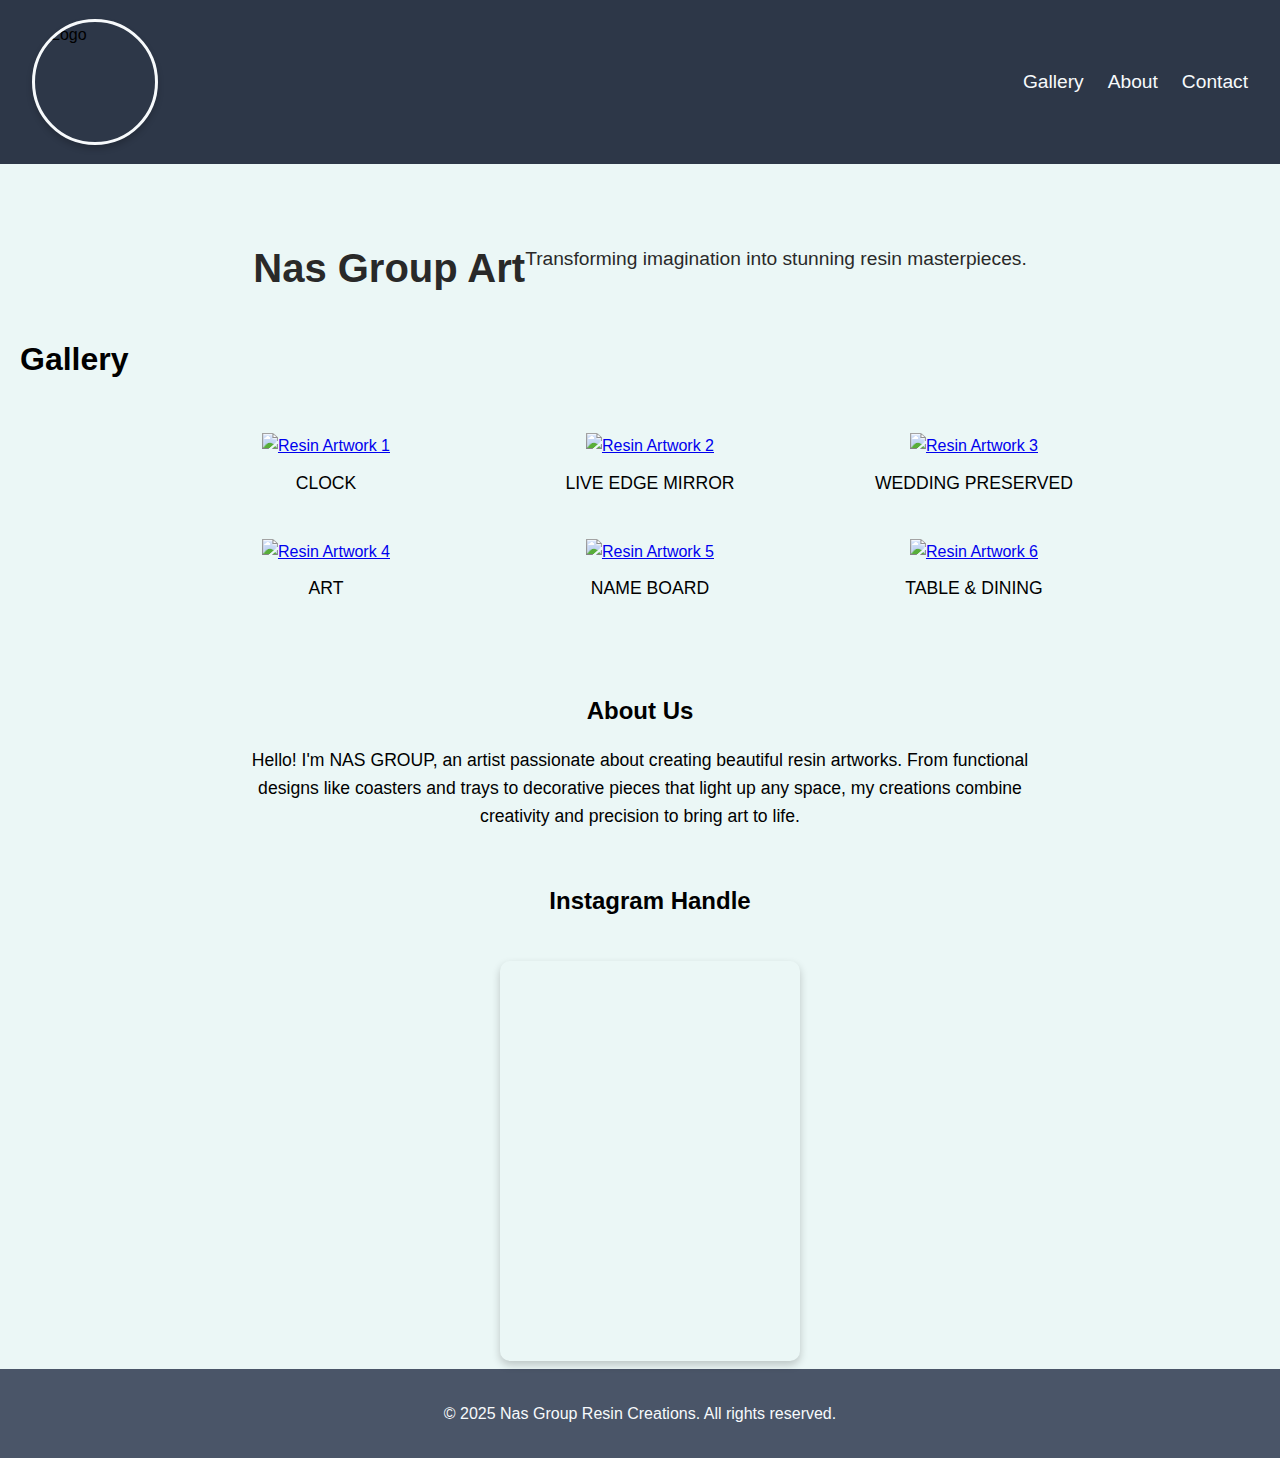
==== index.html @ b0ca64e1 "Add files via upload" ====
<!DOCTYPE html>
<html lang="en">
<head>
    <meta charset="UTF-8">
    <meta name="viewport" content="width=device-width, initial-scale=1.0">
    <title>NAS GROUP Resin Creations</title>
    <link rel="stylesheet" href="styles.css">
</head>
<body>
    <header>
        <nav>
            <div class="logo-container">
                <img src="./images/logo.jpg" alt="Logo">
            </div>
            <div class="hamburger" id="hamburger">
                &#9776; <!-- Hamburger icon -->
            </div>
            <ul class="nav-links" id="nav-links">
                <li><a href="#gallery">Gallery</a></li>
                <li><a href="#about">About</a></li>
                <li><a href="/NAS_GROUP/contactus.html">Contact</a></li>
            </ul>
        </nav>
    </header>

    <main>
        <!-- Hero Section -->
        <section id="hero">
            <h2>Nas Group Art</h2>
            <p>Transforming imagination into stunning resin masterpieces.</p>
        </section>

        <!-- Gallery Section -->
        <section id="gallery">
            <div class="gallery-header">
                <h2>Gallery</h2>
            </div>
            <div class="gallery">
                <div class="art-piece">
                    <a href="pages/clock.html"><img src="./images/cover/clock.jpg" alt="Resin Artwork 1"></a>
                    <p>CLOCK</p>
                </div>
                <div class="art-piece">
                    <a href="pages/liveedgemirror.html"><img src="./images/cover/1 (3).jpg" alt="Resin Artwork 2"></a>
                    <p>LIVE EDGE MIRROR</p>
                </div>
                <div class="art-piece">
                    <a href="pages/weddingpreserved.html"><img src="./images/cover/mold (2).jpg" alt="Resin Artwork 3"></a>
                    <p>WEDDING PRESERVED</p>
                </div>
                <div class="art-piece">
                    <a href="pages/art.html"><img src="./images/cover/mural and art (6).jpg" alt="Resin Artwork 4"></a>
                    <p>ART</p>
                </div>
                <div class="art-piece">
                    <a href="pages/nameboard.html"><img src="./images/cover/nameboard (4).jpg" alt="Resin Artwork 5"></a>
                    <p>NAME BOARD</p>
                </div>
                <div class="art-piece">
                    <a href="pages/table and dining.html"><img src="./images/cover/table and dining (1).jpg" alt="Resin Artwork 6"></a>
                    <p>TABLE & DINING</p>
                </div>
            </div>
        </section>
        
        

        <!-- About Section -->
        <section id="about">
            <h2>About Us</h2>
            <p>Hello! I'm NAS GROUP, an artist passionate about creating beautiful resin artworks. From functional designs like coasters and trays to decorative pieces that light up any space, my creations combine creativity and precision to bring art to life.</p>
        </section>
        <section id="previous-works">
            <h2>Instagram Handle</h2>
            <div class="gallery">
                <iframe src="https://www.instagram.com/nas_grp_/embed" frameborder="0" allowfullscreen></iframe>
            </div>
        </section>
        </section>
    </main>

    <footer>
        <p>&copy; 2025 Nas Group Resin Creations. All rights reserved.</p>
    </footer>

    <script src="script.js"></script> <!-- Add your JavaScript here -->
</body>
</html>
---- styles.css ----
/* General Styles */
body {
    font-family: 'Arial', sans-serif;
    margin: 0;
    padding: 0;
    background-color: #00978814;
    line-height: 1.6;
}
section {
    padding-left: 20px;
}

/* Header and Navbar */
header {
    padding: 1rem;
    background-color: #2D3748;
}

.logo-container {
    display: flex;
    justify-content: center;
    align-items: center;
}

header img {
    width: 120px;
    height: 120px;
    border-radius: 50%;
    border: 3px solid #F7FAFC;
    object-fit: cover;
    box-shadow: 0 4px 6px rgba(0, 0, 0, 0.2);
}

nav {
    display: flex;
    justify-content: space-between;
    align-items: center;
    height: 100px;
    padding: 1rem;
    background-color: #2D3748;
}

nav ul {
    list-style: none;
    display: flex;
    gap: 1.5rem;
    margin: 0;
}

nav ul li {
    display: inline;
}

nav ul a {
    color: #F7FAFC;
    text-decoration: none;
    font-size: 1.2rem;
    transition: color 0.3s ease;
}

nav ul a:hover {
    color: #E2E8F0;
}

/* Hamburger Menu */
.hamburger {
    display: none;
    font-size: 2rem;
    color: #F7FAFC;
    cursor: pointer;
}

#nav-links {
    display: flex;
}

/* Mobile Menu */
@media (max-width: 768px) {
    header img {
        width: 80px;
        height: 80px;
    }

    nav {
        height: 50px;
    }

    .hamburger {
        display: block;
        font-size: 2.5rem;
        padding-right: 15px;
    }

    #nav-links {
        display: none;
        flex-direction: column;
        width: 100%;
        position: absolute;
        top: 60px;
        left: 0;
        background-color: #2D3748;
        padding: 1rem;
        box-shadow: 0 4px 6px rgba(0, 0, 0, 0.2);
    }

    #nav-links.active {
        display: flex;
        background-color: rgba(0, 0, 0, 0.6);
        position: absolute;
        top: 110px;
        right: 20px;
        width: auto;
        padding: 1rem;
        box-shadow: 0 4px 6px rgba(0, 0, 0, 0.2);
    }

    #nav-links a:hover {
        color: #E2E8F0;
    }

    nav ul {
        display: flex;
        flex-direction: column;
        align-items: center;
    }

    nav ul li {
        margin: 1rem 0;
    }

    .close {
        display: block;
    }

    .hamburger {
        padding-right: 15px;
        display: block;
    }

    #hero {
        display: none !important;
    }
}

/* Gallery Section */
/* Gallery Section */
#gallery {
    display: flex;
    flex-direction: column;
    align-items: flex-start;
}

.gallery-header {
    display: flex;
    align-items: flex-start;  /* Aligns the heading with the top of the images */
    margin-bottom: 1rem;
}

.gallery-header h2 {
    margin: 0;
    font-size: 2rem; /* Adjust the font size as needed */
}

/* Gallery grid */
.gallery {
    display: flex;
    gap: 1.5rem;
    flex-wrap: wrap;
    justify-content: center;
}

.art-piece {
    width: 300px;
    text-align: center;
}

.art-piece img {
    width: 100%;
    height: 200px;
    object-fit: cover;
}

.art-piece p {
    margin-top: 10px;
    font-size: 1.1rem;
}

/* Hero Section */
#hero {
    display: flex;
    justify-content: center;
    align-items: center;
    text-align: center;
    height: 150px;
    color: #292929;
    padding: 0 2rem;
    background-size: cover;
    margin-top: 20px;
}

#hero h2 {
    font-size: 2.5rem;
    margin-bottom: 1rem;
}

#hero p {
    font-size: 1.2rem;
}

/* About Section */
#about {
    text-align: center;
    padding: 2rem;
    margin-top: 20px;
}

#about h2 {
    margin-bottom: 1rem;
}

#about p {
    font-size: 1.1rem;
    line-height: 1.6;
    max-width: 800px;
    margin: 0 auto;
}
iframe {
    border: none;
    width: 80%;
    max-width: 700px; /* Set a maximum width */
    height: 800px; /* Adjust the height as needed */
    box-shadow: 0 4px 8px rgba(0, 0, 0, 0.2); /* Optional styling */
    border-radius: 10px; /* Optional styling */
}
#previous-works{
    text-align: center;
}
#services {
    padding: 2em 1em;
    background-color: #222;
    text-align: center;
}

#services h2 {
    margin-bottom: 1em;
}

#services ul {
    list-style: none;
    padding: 0;
}

#services ul li {
    margin: 0.5em 0;
}

.gallery {
    display: flex;
    justify-content: center;
    flex-wrap: wrap;
    margin-top: 2em;
}

.gallery iframe {
    width: auto;
    height: 400px;
    margin: 0.5em;
    border: none;
}
/* Footer */
footer {
    background: #4A5568;
    color: #F7FAFC;
    padding: 1rem;
    text-align: center;
}
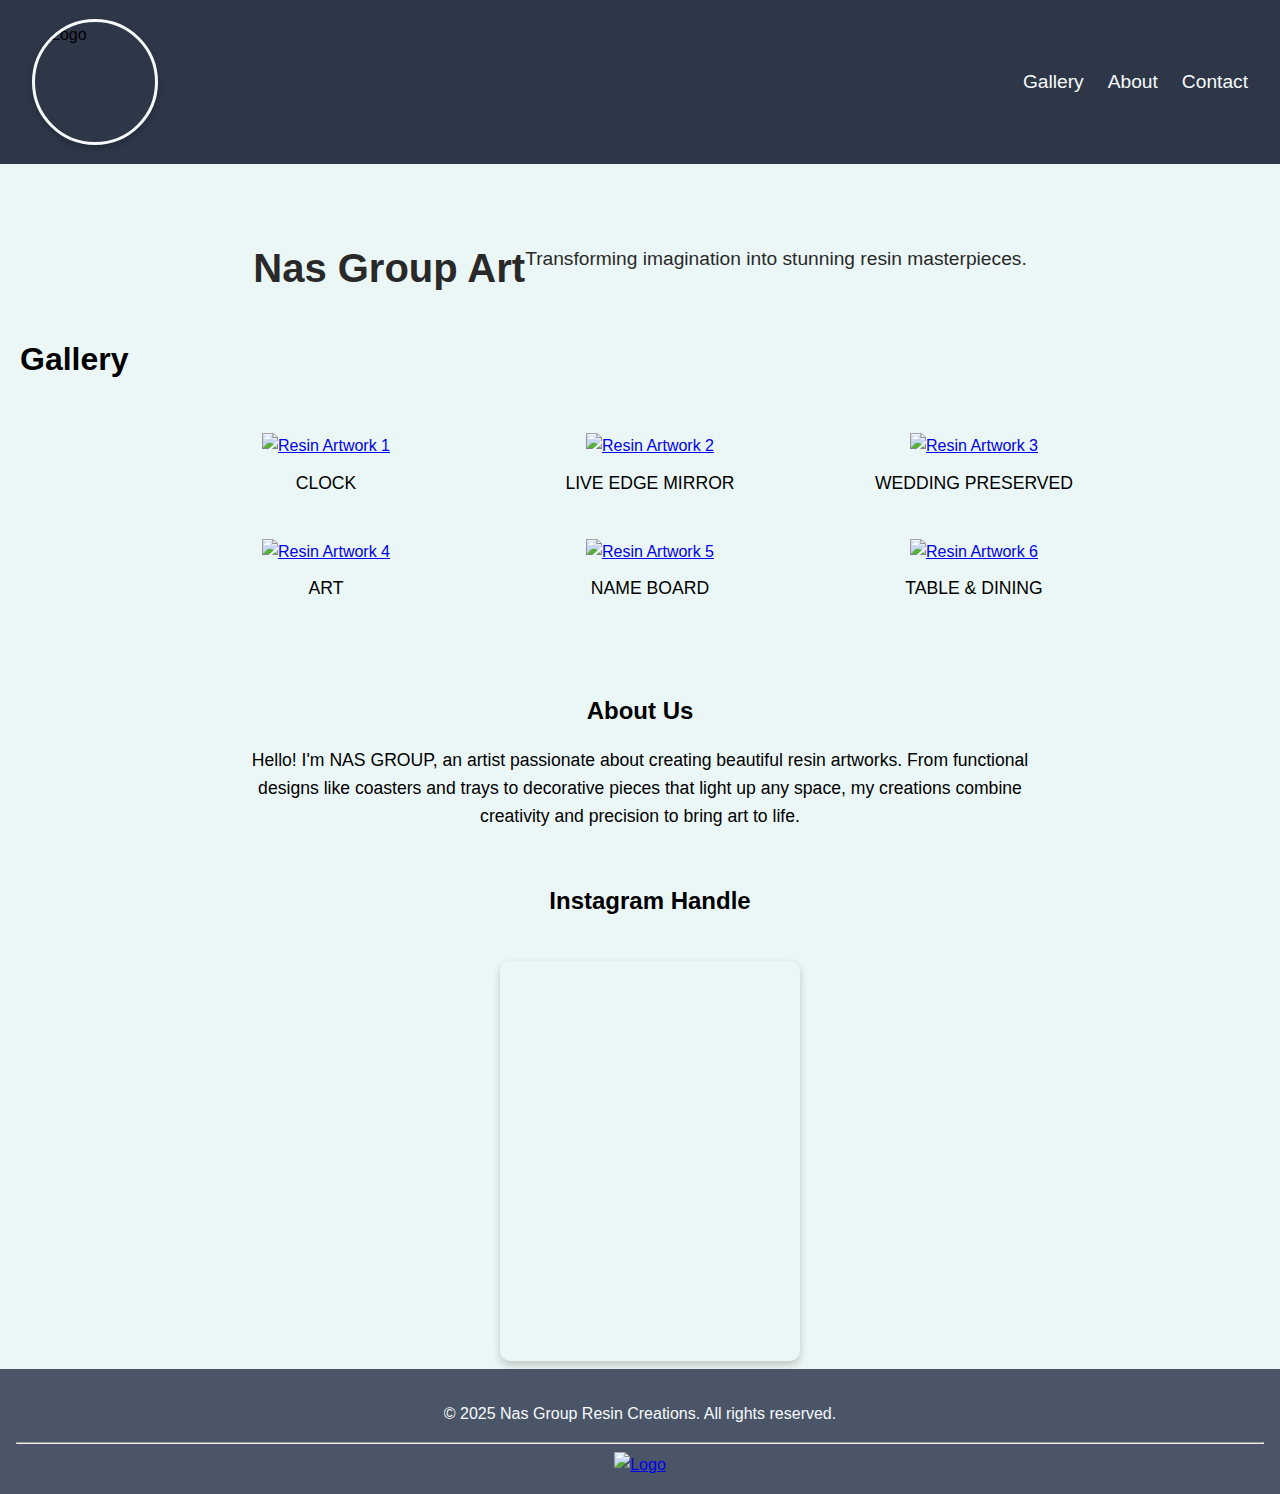
==== commit 650bedd8: "Update index.html" ====
--- a/index.html
+++ b/index.html
@@ -1,6 +1,15 @@
 <!DOCTYPE html>
 <html lang="en">
 <head>
+    <!-- Google tag (gtag.js) -->
+<script async src="https://www.googletagmanager.com/gtag/js?id=G-Q7L16ZSQ8Y"></script>
+<script>
+  window.dataLayer = window.dataLayer || [];
+  function gtag(){dataLayer.push(arguments);}
+  gtag('js', new Date());
+
+  gtag('config', 'G-Q7L16ZSQ8Y');
+</script>
     <meta charset="UTF-8">
     <meta name="viewport" content="width=device-width, initial-scale=1.0">
     <title>NAS GROUP Resin Creations</title>
@@ -81,6 +90,12 @@
 
     <footer>
         <p>&copy; 2025 Nas Group Resin Creations. All rights reserved.</p>
+        <div class="text-center">
+  <hr class="text-light">
+  <a href="https://weblo0m.vercel.app/">
+    <img src="./webcodge-white.png" alt="Logo" style="height: 50px; width: 200px;">
+  </a>
+</div>
     </footer>
 
     <script src="script.js"></script> <!-- Add your JavaScript here -->
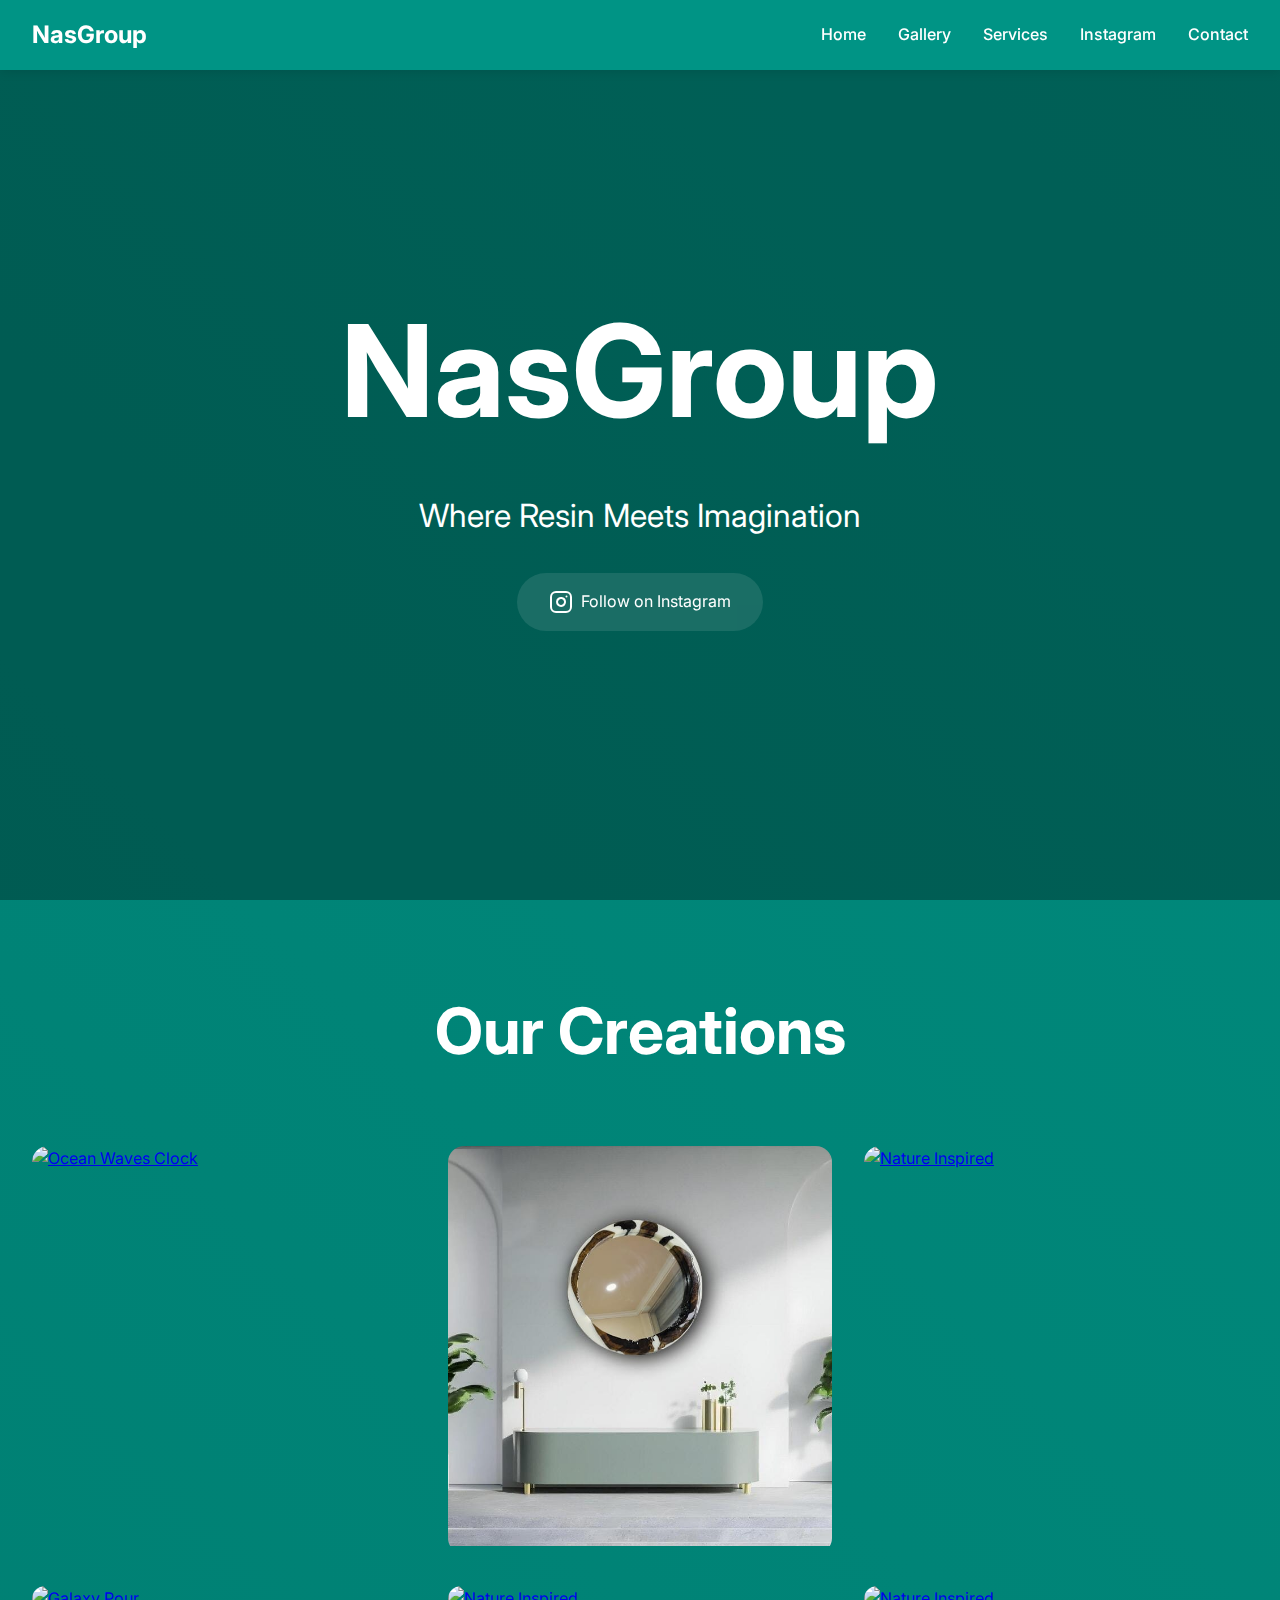
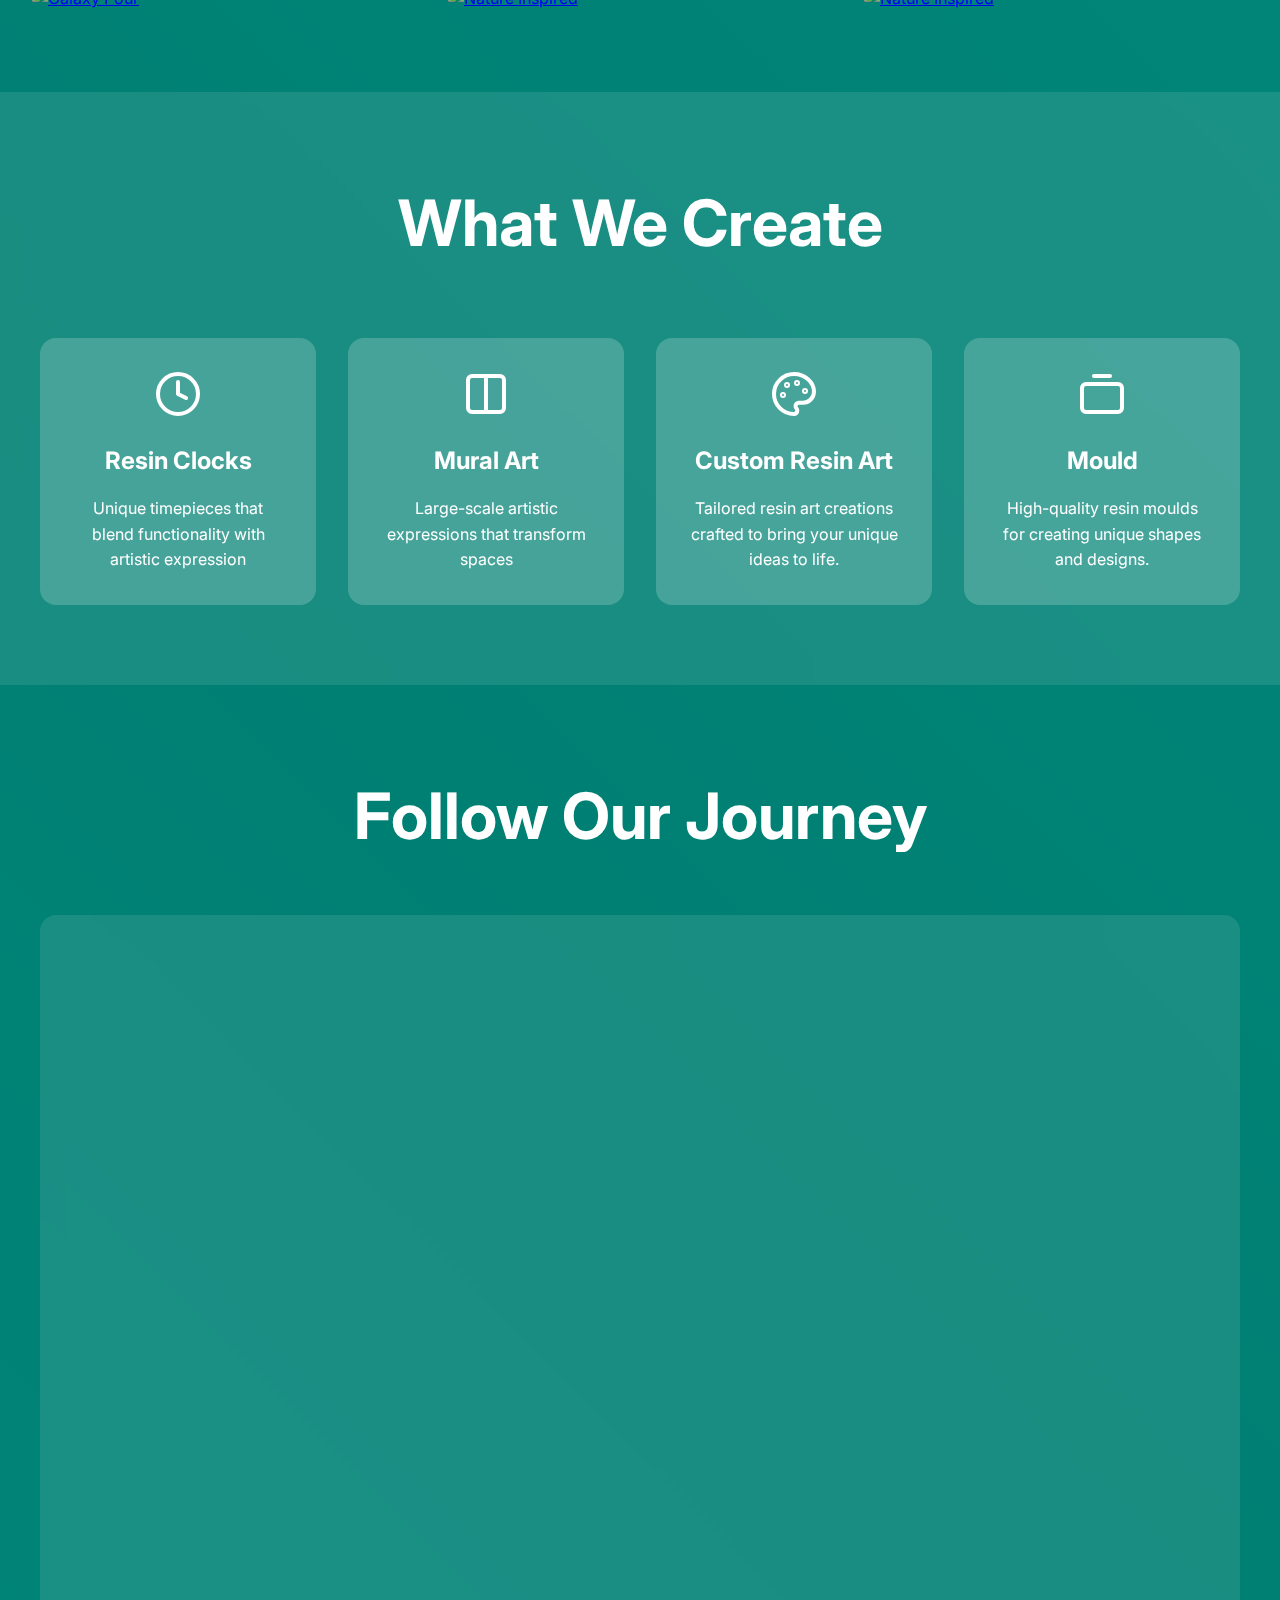
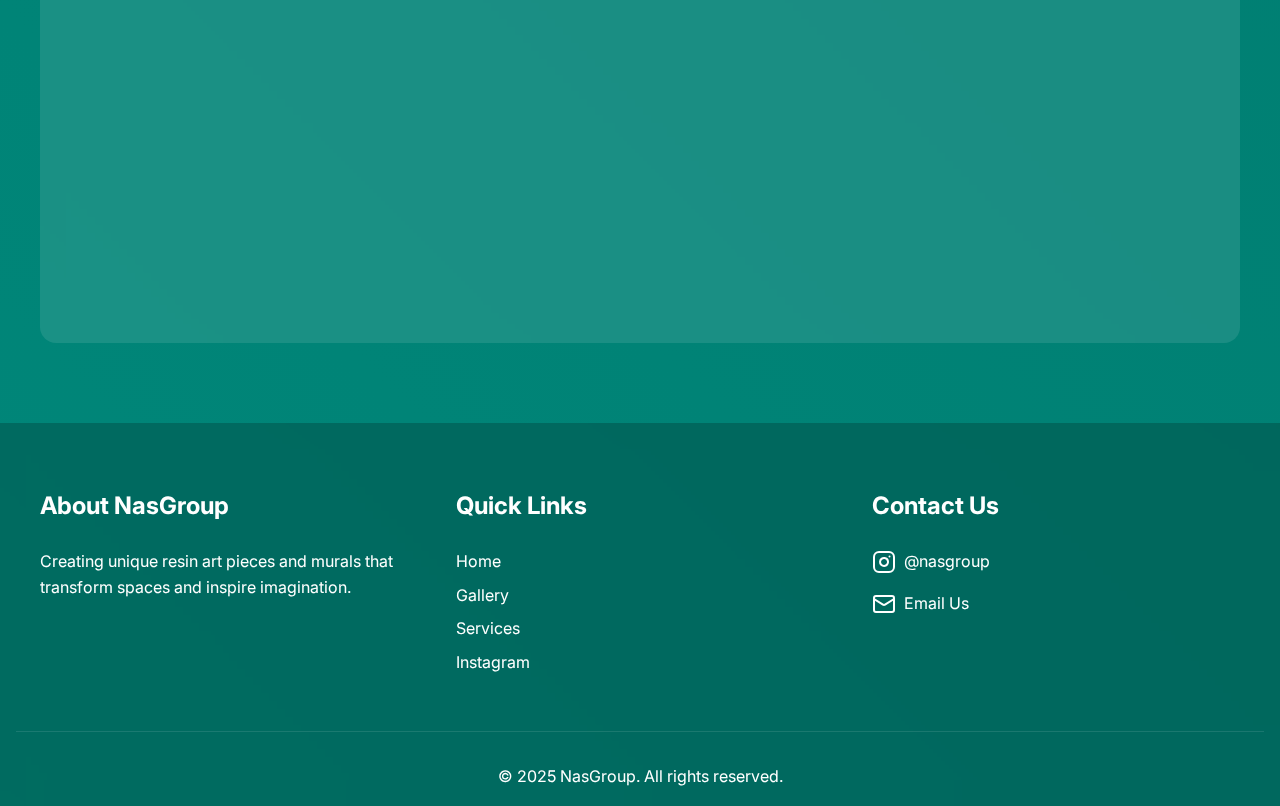
==== commit 505283dd: "Add files via upload" ====
--- a/index.html
+++ b/index.html
@@ -1,103 +1,130 @@
 <!DOCTYPE html>
 <html lang="en">
 <head>
-    <!-- Google tag (gtag.js) -->
-<script async src="https://www.googletagmanager.com/gtag/js?id=G-Q7L16ZSQ8Y"></script>
-<script>
-  window.dataLayer = window.dataLayer || [];
-  function gtag(){dataLayer.push(arguments);}
-  gtag('js', new Date());
-
-  gtag('config', 'G-Q7L16ZSQ8Y');
-</script>
     <meta charset="UTF-8">
     <meta name="viewport" content="width=device-width, initial-scale=1.0">
-    <title>NAS GROUP Resin Creations</title>
-    <link rel="stylesheet" href="styles.css">
+    <title>NasGroup - Resin Art & Murals</title>
+    <link href="https://fonts.googleapis.com/css2?family=Inter:wght@400;500;600;700&display=swap" rel="stylesheet">
+    <link rel="stylesheet" href="style.css">
 </head>
 <body>
-    <header>
-        <nav>
-            <div class="logo-container">
-                <img src="./images/logo.jpg" alt="Logo">
+    <div class="wrapper">
+        <!-- Header Navigation -->
+        <nav class="header">
+            <div class="nav-content">
+                <a href="#" class="logo">NasGroup</a>
+                <div class="nav-links">
+                    <a href="#home">Home</a>
+                    <a href="#gallery">Gallery</a>
+                    <a href="#services">Services</a>
+                    <a href="#instagram">Instagram</a>
+                    <a href="#contact">Contact</a>
+                </div>
+                <button class="mobile-menu-btn">
+                    <svg xmlns="http://www.w3.org/2000/svg" width="24" height="24" viewBox="0 0 24 24" fill="none" stroke="currentColor" stroke-width="2" stroke-linecap="round" stroke-linejoin="round"><line x1="4" x2="20" y1="12" y2="12"/><line x1="4" x2="20" y1="6" y2="6"/><line x1="4" x2="20" y1="18" y2="18"/></svg>
+                </button>
             </div>
-            <div class="hamburger" id="hamburger">
-                &#9776; <!-- Hamburger icon -->
+        </nav>
+
+        <!-- Hero Section -->
+        <header class="hero" id="home">
+            <div class="hero-content">
+                <h1 class="animate-float">NasGroup</h1>
+                <p class="animate-glow">Where Resin Meets Imagination</p>
+                <a href="https://instagram.com/nas_grp_" target="_blank" rel="noopener noreferrer" class="instagram-btn">
+                    <svg xmlns="http://www.w3.org/2000/svg" width="24" height="24" viewBox="0 0 24 24" fill="none" stroke="currentColor" stroke-width="2" stroke-linecap="round" stroke-linejoin="round"><rect width="20" height="20" x="2" y="2" rx="5" ry="5"/><path d="M16 11.37A4 4 0 1 1 12.63 8 4 4 0 0 1 16 11.37z"/><line x1="17.5" x2="17.51" y1="6.5" y2="6.5"/></svg>
+                    Follow on Instagram
+                </a>
             </div>
-            <ul class="nav-links" id="nav-links">
-                <li><a href="#gallery">Gallery</a></li>
-                <li><a href="#about">About</a></li>
-                <li><a href="/NAS_GROUP/contactus.html">Contact</a></li>
-            </ul>
-        </nav>
-    </header>
+        </header>
 
-    <main>
-        <!-- Hero Section -->
-        <section id="hero">
-            <h2>Nas Group Art</h2>
-            <p>Transforming imagination into stunning resin masterpieces.</p>
+        <!-- Gallery Section -->
+        <section class="gallery" id="gallery">
+            <h2>Our Creations</h2>
+            <div class="gallery-grid" id="gallery-grid"></div>
         </section>
 
-        <!-- Gallery Section -->
-        <section id="gallery">
-            <div class="gallery-header">
-                <h2>Gallery</h2>
-            </div>
-            <div class="gallery">
-                <div class="art-piece">
-                    <a href="pages/clock.html"><img src="./images/cover/clock.jpg" alt="Resin Artwork 1"></a>
-                    <p>CLOCK</p>
+        <!-- Services Section -->
+        <section class="services" id="services">
+            <h2>What We Create</h2>
+            <div class="services-grid">
+                <div class="service-card animate-float">
+                    <svg xmlns="http://www.w3.org/2000/svg" width="48" height="48" viewBox="0 0 24 24" fill="none" stroke="currentColor" stroke-width="2" stroke-linecap="round" stroke-linejoin="round"><circle cx="12" cy="12" r="10"/><polyline points="12 6 12 12 16 14"/></svg>
+                    <h3>Resin Clocks</h3>
+                    <p>Unique timepieces that blend functionality with artistic expression</p>
                 </div>
-                <div class="art-piece">
-                    <a href="pages/liveedgemirror.html"><img src="./images/cover/1 (3).jpg" alt="Resin Artwork 2"></a>
-                    <p>LIVE EDGE MIRROR</p>
+                <div class="service-card animate-float" style="animation-delay: 0.2s">
+                    <svg xmlns="http://www.w3.org/2000/svg" width="48" height="48" viewBox="0 0 24 24" fill="none" stroke="currentColor" stroke-width="2" stroke-linecap="round" stroke-linejoin="round"><path d="M12 3h7a2 2 0 0 1 2 2v14a2 2 0 0 1-2 2h-7m0-18H5a2 2 0 0 0-2 2v14a2 2 0 0 0 2 2h7m0-18v18"/></svg>
+                    <h3>Mural Art</h3>
+                    <p>Large-scale artistic expressions that transform spaces</p>
                 </div>
-                <div class="art-piece">
-                    <a href="pages/weddingpreserved.html"><img src="./images/cover/mold (2).jpg" alt="Resin Artwork 3"></a>
-                    <p>WEDDING PRESERVED</p>
+                <div class="service-card animate-float" style="animation-delay: 0.4s">
+                    <svg xmlns="http://www.w3.org/2000/svg" width="48" height="48" viewBox="0 0 24 24" fill="none" stroke="currentColor" stroke-width="2" stroke-linecap="round" stroke-linejoin="round"><circle cx="13.5" cy="6.5" r=".5"/><circle cx="17.5" cy="10.5" r=".5"/><circle cx="8.5" cy="7.5" r=".5"/><circle cx="6.5" cy="12.5" r=".5"/><path d="M12 2C6.5 2 2 6.5 2 12s4.5 10 10 10c.926 0 1.648-.746 1.648-1.688 0-.437-.18-.835-.437-1.125-.29-.289-.438-.652-.438-1.125a1.64 1.64 0 0 1 1.668-1.668h1.996c3.051 0 5.555-2.503 5.555-5.554C21.965 6.012 17.461 2 12 2z"/></svg>
+                    <h3>Custom Resin Art</h3>
+                    <p>Tailored resin art creations crafted to bring your unique ideas to life.</p>
                 </div>
-                <div class="art-piece">
-                    <a href="pages/art.html"><img src="./images/cover/mural and art (6).jpg" alt="Resin Artwork 4"></a>
-                    <p>ART</p>
-                </div>
-                <div class="art-piece">
-                    <a href="pages/nameboard.html"><img src="./images/cover/nameboard (4).jpg" alt="Resin Artwork 5"></a>
-                    <p>NAME BOARD</p>
-                </div>
-                <div class="art-piece">
-                    <a href="pages/table and dining.html"><img src="./images/cover/table and dining (1).jpg" alt="Resin Artwork 6"></a>
-                    <p>TABLE & DINING</p>
+                <div class="service-card animate-float" style="animation-delay: 0.4s">
+                    <svg xmlns="http://www.w3.org/2000/svg" width="48" height="48" viewBox="0 0 24 24" fill="none"
+                    stroke="currentColor" stroke-width="2" stroke-linecap="round" stroke-linejoin="round">
+                    <rect x="2" y="7" width="20" height="14" rx="2" />
+                    <path d="M16 3H8" />
+                    </svg>
+                    <h3>Mould</h3>
+                    <p>High-quality resin moulds for creating unique shapes and designs.</p>
                 </div>
             </div>
         </section>
-        
-        
 
-        <!-- About Section -->
-        <section id="about">
-            <h2>About Us</h2>
-            <p>Hello! I'm NAS GROUP, an artist passionate about creating beautiful resin artworks. From functional designs like coasters and trays to decorative pieces that light up any space, my creations combine creativity and precision to bring art to life.</p>
-        </section>
-        <section id="previous-works">
-            <h2>Instagram Handle</h2>
-            <div class="gallery">
-                <iframe src="https://www.instagram.com/nas_grp_/embed" frameborder="0" allowfullscreen></iframe>
+        <!-- Instagram Feed Section -->
+        <section class="instagram-feed" id="instagram">
+            <h2>Follow Our Journey</h2>
+            <div class="instagram-embed">
+                <iframe 
+                    src="https://www.instagram.com/nas_grp_/embed" 
+                    width="100%" 
+                    height="1020" 
+                    frameborder="0" 
+                    scrolling="no" 
+                    allowtransparency="true">
+                </iframe>
             </div>
         </section>
-        </section>
-    </main>
 
-    <footer>
-        <p>&copy; 2025 Nas Group Resin Creations. All rights reserved.</p>
-        <div class="text-center">
-  <hr class="text-light">
-  <a href="https://weblo0m.vercel.app/">
-    <img src="./webcodge-white.png" alt="Logo" style="height: 50px; width: 200px;">
-  </a>
-</div>
-    </footer>
-
-    <script src="script.js"></script> <!-- Add your JavaScript here -->
+        <!-- Contact Section -->
+        <footer id="contact">
+            <div class="footer-content">
+                <div class="footer-section" id="about">
+                    <h3>About NasGroup</h3>
+                    <p>Creating unique resin art pieces and murals that transform spaces and inspire imagination.</p>
+                </div>
+                <div class="footer-section">
+                    <h3>Quick Links</h3>
+                    <ul>
+                        <li><a href="#home">Home</a></li>
+                        <li><a href="#gallery">Gallery</a></li>
+                        <li><a href="#services">Services</a></li>
+                        <li><a href="#instagram">Instagram</a></li>
+                    </ul>
+                </div>
+                <div class="footer-section">
+                    <h3>Contact Us</h3>
+                    <div class="contact-links">
+                        <a href="https://instagram.com/nas_grp_" target="_blank" rel="noopener noreferrer">
+                            <svg xmlns="http://www.w3.org/2000/svg" width="24" height="24" viewBox="0 0 24 24" fill="none" stroke="currentColor" stroke-width="2" stroke-linecap="round" stroke-linejoin="round"><rect width="20" height="20" x="2" y="2" rx="5" ry="5"/><path d="M16 11.37A4 4 0 1 1 12.63 8 4 4 0 0 1 16 11.37z"/><line x1="17.5" x2="17.51" y1="6.5" y2="6.5"/></svg>
+                            @nasgroup
+                        </a>
+                        <a href="mailto:contact@nasgroup.com">
+                            <svg xmlns="http://www.w3.org/2000/svg" width="24" height="24" viewBox="0 0 24 24" fill="none" stroke="currentColor" stroke-width="2" stroke-linecap="round" stroke-linejoin="round"><rect width="20" height="16" x="2" y="4" rx="2"/><path d="m22 7-8.97 5.7a1.94 1.94 0 0 1-2.06 0L2 7"/></svg>
+                            Email Us
+                        </a>
+                    </div>
+                </div>
+            </div>
+            <div class="footer-bottom">
+                <p>&copy; 2025 NasGroup. All rights reserved.</p>
+            </div>
+        </footer>
+    </div>
+    <script src="script.js"></script>
 </body>
-</html>
+</html>--- a/style.css
+++ b/style.css
@@ -0,0 +1,380 @@
+:root {
+    --primary: #009788;
+    --primary-dark: #007a6e;
+    --white: #ffffff;
+    --black: #000000;
+}
+
+* {
+    margin: 0;
+    padding: 0;
+    box-sizing: border-box;
+    font-family: 'Inter', sans-serif;
+}
+
+html {
+    scroll-behavior: smooth;
+}
+
+body {
+    background-color: var(--primary);
+    color: var(--white);
+    line-height: 1.6;
+}
+
+.wrapper {
+    min-height: 100vh;
+    background: linear-gradient(45deg, 
+        rgba(0, 151, 136, 0.9),
+        rgba(0, 151, 136, 0.7),
+        rgba(0, 122, 110, 0.8),
+        rgba(0, 151, 136, 0.9));
+    background-size: 400% 400%;
+    animation: gradientBG 15s ease infinite;
+}
+
+/* Header Navigation */
+.header {
+    position: fixed;
+    top: 0;
+    left: 0;
+    right: 0;
+    z-index: 1000;
+    background: rgba(0, 151, 136, 0.95);
+    backdrop-filter: blur(10px);
+    box-shadow: 0 2px 10px rgba(0, 0, 0, 0.1);
+}
+
+.nav-content {
+    max-width: 1400px;
+    margin: 0 auto;
+    padding: 1rem 2rem;
+    display: flex;
+    justify-content: space-between;
+    align-items: center;
+}
+
+.logo {
+    font-size: 1.5rem;
+    font-weight: bold;
+    color: var(--white);
+    text-decoration: none;
+    transition: opacity 0.3s ease;
+}
+
+.logo:hover {
+    opacity: 0.8;
+}
+
+.nav-links {
+    display: flex;
+    gap: 2rem;
+}
+
+.nav-links a {
+    color: var(--white);
+    text-decoration: none;
+    font-weight: 500;
+    transition: opacity 0.3s ease;
+}
+
+.nav-links a:hover {
+    opacity: 0.8;
+}
+
+.mobile-menu-btn {
+    display: none;
+    background: none;
+    border: none;
+    color: var(--white);
+    cursor: pointer;
+}
+
+/* Animations */
+@keyframes gradientBG {
+    0% { background-position: 0% 50%; }
+    50% { background-position: 100% 50%; }
+    100% { background-position: 0% 50%; }
+}
+
+@keyframes float {
+    0%, 100% { transform: translateY(0); }
+    50% { transform: translateY(-10px); }
+}
+
+@keyframes glow {
+    0%, 100% { opacity: 0.8; }
+    50% { opacity: 1; }
+}
+
+.animate-float {
+    animation: float 6s ease-in-out infinite;
+}
+
+.animate-glow {
+    animation: glow 3s ease-in-out infinite;
+}
+
+/* Hero Section */
+.hero {
+    height: 100vh;
+    display: flex;
+    align-items: center;
+    justify-content: center;
+    text-align: center;
+    position: relative;
+    overflow: hidden;
+}
+
+.hero::before {
+    content: '';
+    position: absolute;
+    top: 0;
+    left: 0;
+    right: 0;
+    bottom: 0;
+    background: rgba(0, 0, 0, 0.3);
+}
+
+.hero-content {
+    position: relative;
+    z-index: 1;
+    padding: 0 20px;
+}
+
+.hero h1 {
+    font-size: clamp(3rem, 10vw, 8rem);
+    font-weight: bold;
+    margin-bottom: 1rem;
+    animation: float 6s ease-in-out infinite;
+}
+
+.hero p {
+    font-size: clamp(1.2rem, 3vw, 2rem);
+    margin-bottom: 2rem;
+    animation: glow 3s ease-in-out infinite;
+}
+
+.instagram-btn {
+    display: inline-flex;
+    align-items: center;
+    gap: 0.5rem;
+    padding: 1rem 2rem;
+    background: rgba(255, 255, 255, 0.1);
+    backdrop-filter: blur(10px);
+    border-radius: 9999px;
+    color: var(--white);
+    text-decoration: none;
+    transition: all 0.3s ease;
+}
+
+.instagram-btn:hover {
+    background: var(--white);
+    color: var(--primary);
+}
+
+/* Gallery Section */
+.gallery {
+    padding: 5rem 1rem;
+}
+
+.gallery h2 {
+    font-size: clamp(2rem, 5vw, 4rem);
+    text-align: center;
+    margin-bottom: 4rem;
+}
+
+.gallery-grid {
+    display: grid;
+    grid-template-columns: repeat(auto-fit, minmax(300px, 1fr));
+    gap: 2rem;
+    max-width: 1400px;
+    margin: 0 auto;
+    padding: 0 1rem;
+}
+
+.gallery-item {
+    position: relative;
+    border-radius: 1rem;
+    overflow: hidden;
+    animation: float 6s ease-in-out infinite;
+}
+
+.gallery-item img {
+    width: 100%;
+    height: 400px;
+    object-fit: cover;
+    transition: transform 0.5s ease;
+}
+
+.gallery-item:hover img {
+    transform: scale(1.1);
+}
+
+.gallery-item-content {
+    position: absolute;
+    bottom: 0;
+    left: 0;
+    right: 0;
+    padding: 1.5rem;
+    background: linear-gradient(to top, rgba(0,0,0,0.7), transparent);
+    opacity: 0;
+    transition: opacity 0.3s ease;
+}
+
+.gallery-item:hover .gallery-item-content {
+    opacity: 1;
+}
+
+/* Services Section */
+.services {
+    padding: 5rem 1rem;
+    background: rgba(255, 255, 255, 0.1);
+    backdrop-filter: blur(10px);
+}
+
+.services h2 {
+    font-size: clamp(2rem, 5vw, 4rem);
+    text-align: center;
+    margin-bottom: 4rem;
+}
+
+.services-grid {
+    display: grid;
+    grid-template-columns: repeat(auto-fit, minmax(250px, 1fr));
+    gap: 2rem;
+    max-width: 1200px;
+    margin: 0 auto;
+}
+
+.service-card {
+    padding: 2rem;
+    text-align: center;
+    background: rgba(255, 255, 255, 0.1);
+    backdrop-filter: blur(10px);
+    border-radius: 1rem;
+    transition: transform 0.3s ease;
+}
+
+.service-card:hover {
+    transform: translateY(-5px);
+}
+
+.service-card svg {
+    margin-bottom: 1rem;
+}
+
+.service-card h3 {
+    font-size: 1.5rem;
+    margin-bottom: 1rem;
+}
+
+/* Instagram Feed Section */
+.instagram-feed {
+    padding: 5rem 1rem;
+    text-align: center;
+}
+
+.instagram-feed h2 {
+    font-size: clamp(2rem, 5vw, 4rem);
+    margin-bottom: 3rem;
+}
+
+.instagram-embed {
+    max-width: 1200px;
+    margin: 0 auto;
+    background: rgba(255, 255, 255, 0.1);
+    backdrop-filter: blur(10px);
+    border-radius: 1rem;
+    overflow: hidden;
+}
+
+/* Footer */
+footer {
+    background: rgba(0, 0, 0, 0.2);
+    backdrop-filter: blur(10px);
+    padding: 4rem 1rem 1rem;
+}
+
+.footer-content {
+    max-width: 1200px;
+    margin: 0 auto;
+    display: grid;
+    grid-template-columns: repeat(auto-fit, minmax(250px, 1fr));
+    gap: 3rem;
+    margin-bottom: 3rem;
+}
+
+.footer-section h3 {
+    font-size: 1.5rem;
+    margin-bottom: 1.5rem;
+}
+
+.footer-section ul {
+    list-style: none;
+}
+
+.footer-section ul li {
+    margin-bottom: 0.5rem;
+}
+
+.footer-section ul a {
+    color: var(--white);
+    text-decoration: none;
+    transition: opacity 0.3s ease;
+}
+
+.footer-section ul a:hover {
+    opacity: 0.8;
+}
+
+.contact-links {
+    display: flex;
+    flex-direction: column;
+    gap: 1rem;
+}
+
+.contact-links a {
+    display: flex;
+    align-items: center;
+    gap: 0.5rem;
+    color: var(--white);
+    text-decoration: none;
+    transition: opacity 0.3s ease;
+}
+
+.contact-links a:hover {
+    opacity: 0.8;
+}
+
+.footer-bottom {
+    text-align: center;
+    padding-top: 2rem;
+    border-top: 1px solid rgba(255, 255, 255, 0.1);
+}
+
+@media (max-width: 768px) {
+    .instagram-embed iframe {
+        height: 450px; /* Reduced height for mobile */
+    }
+    .nav-links {
+        display: none;
+    }
+
+    .mobile-menu-btn {
+        display: block;
+    }
+
+    .services-grid {
+        grid-template-columns: 1fr;
+    }
+    
+    .footer-content {
+        grid-template-columns: 1fr;
+        text-align: center;
+    }
+
+    .contact-links {
+        align-items: center;
+    }
+}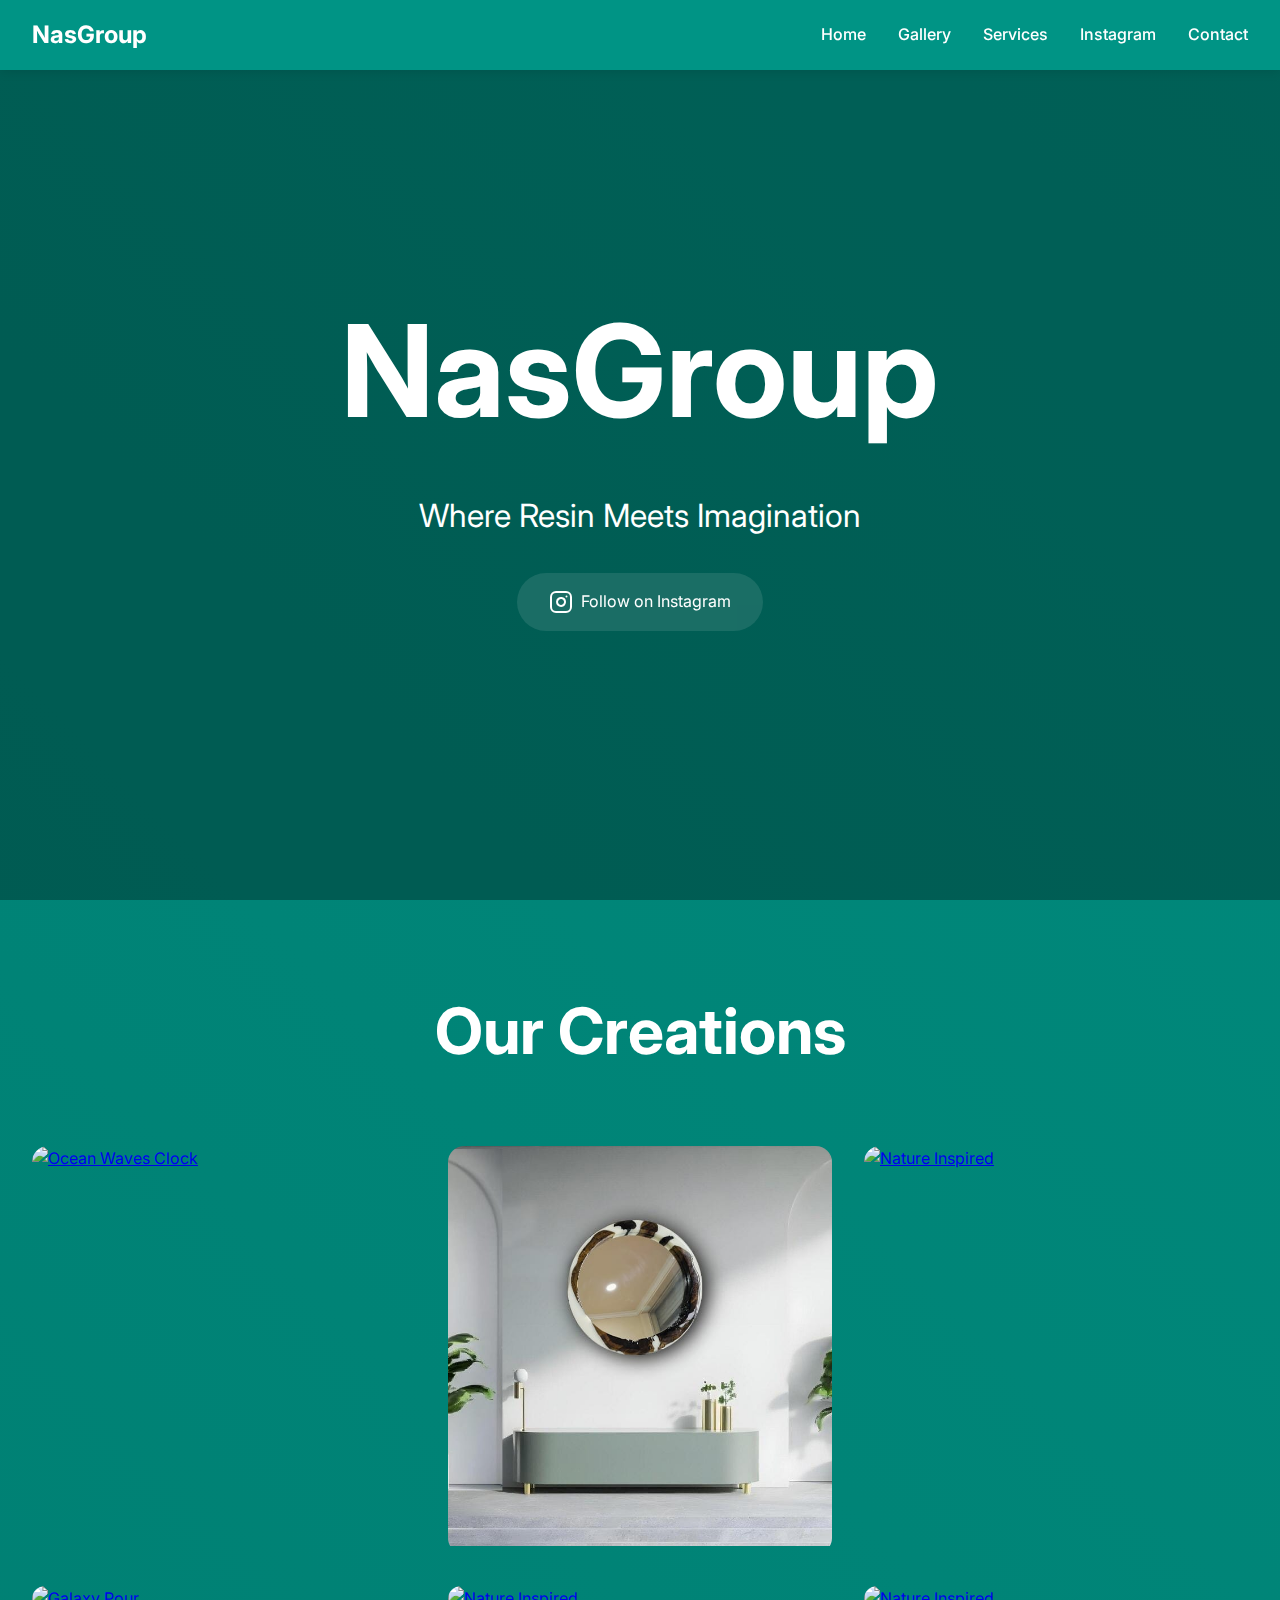
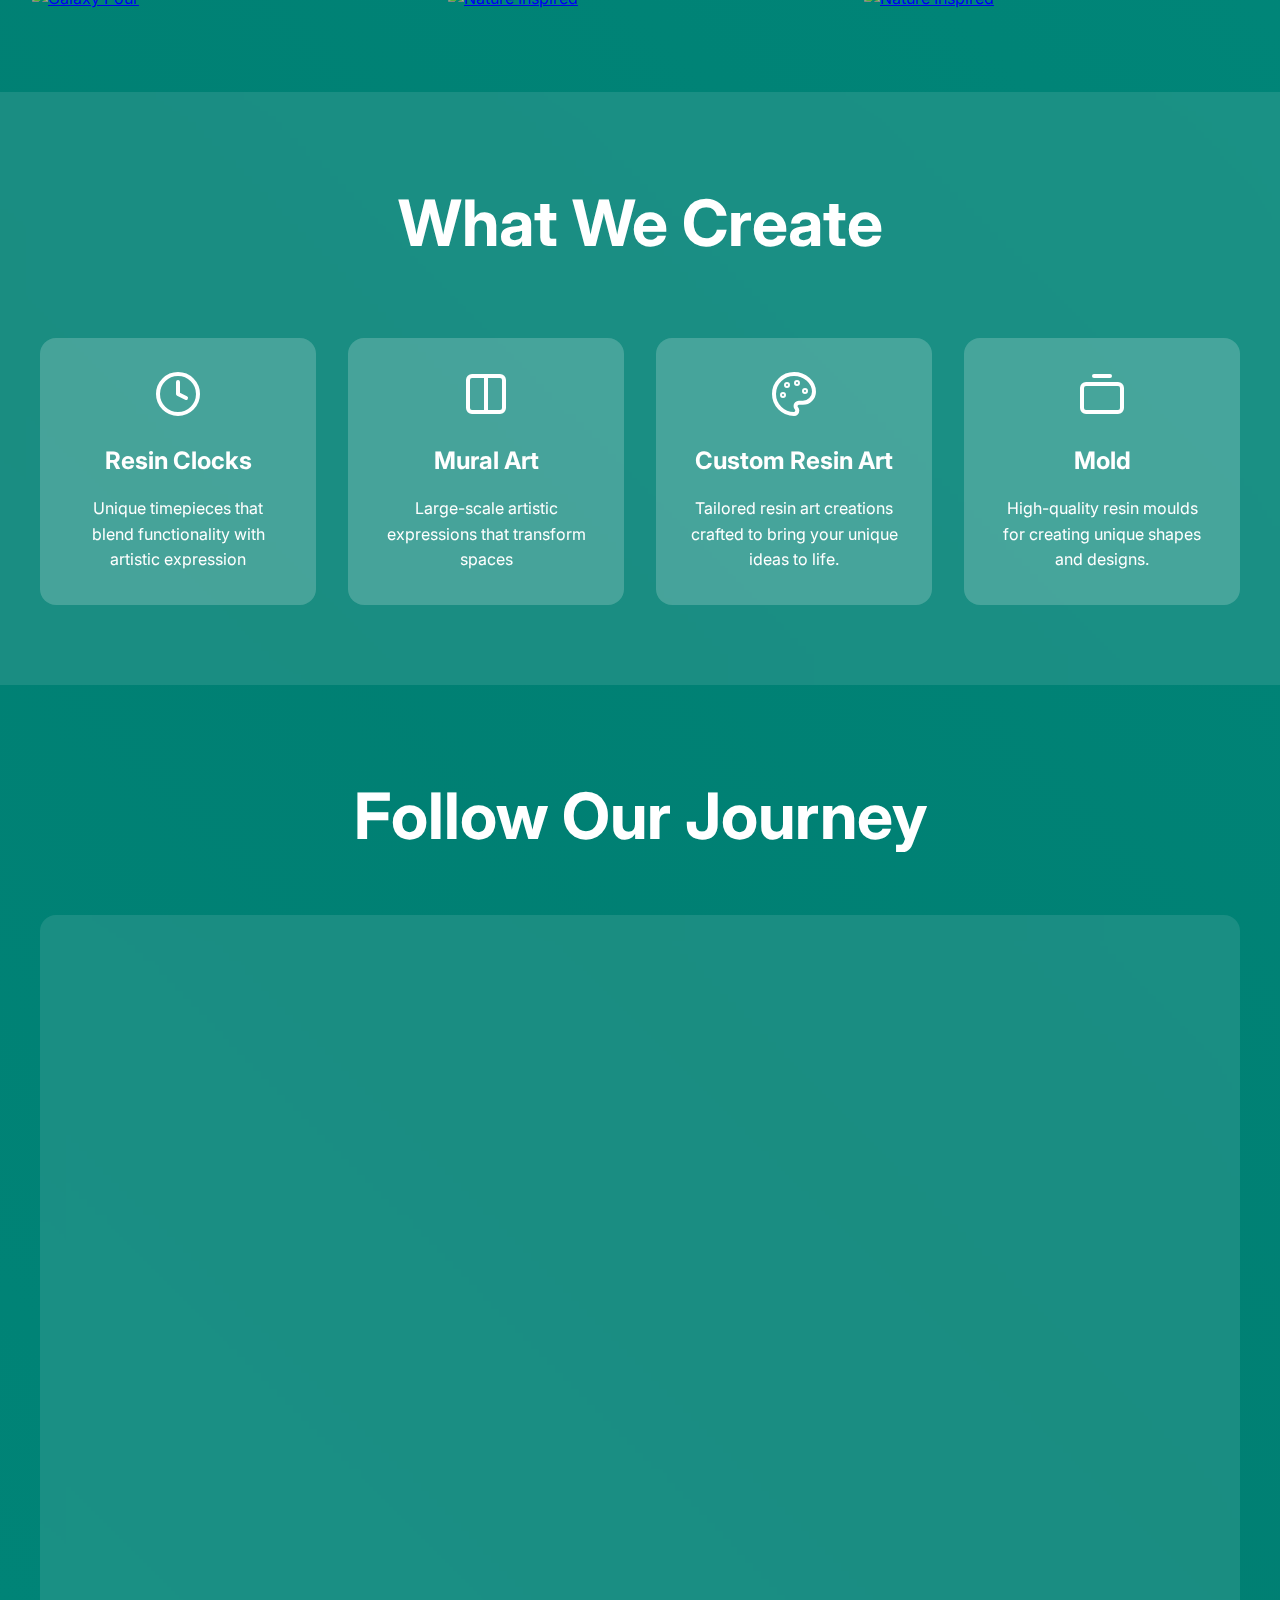
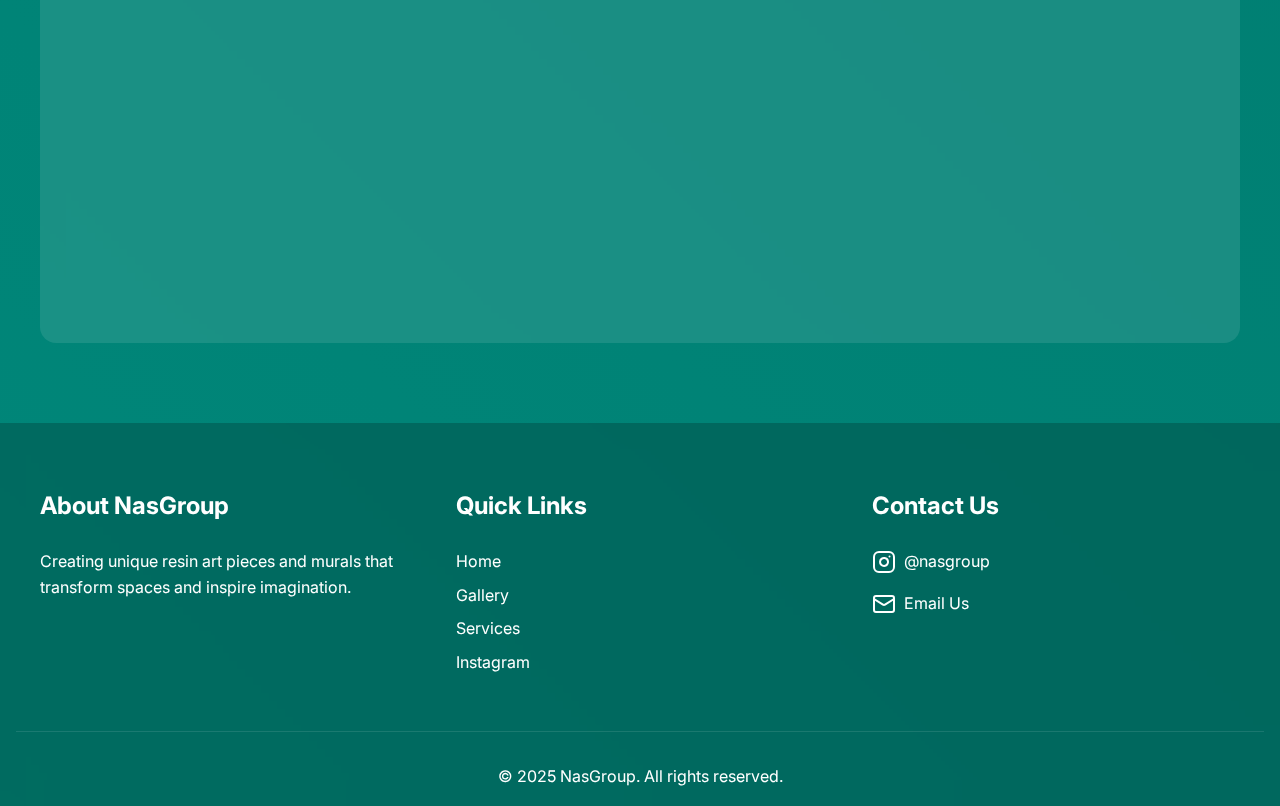
==== commit 9ec92475: "Add files via upload" ====
--- a/index.html
+++ b/index.html
@@ -69,7 +69,7 @@
                     <rect x="2" y="7" width="20" height="14" rx="2" />
                     <path d="M16 3H8" />
                     </svg>
-                    <h3>Mould</h3>
+                    <h3>Mold</h3>
                     <p>High-quality resin moulds for creating unique shapes and designs.</p>
                 </div>
             </div>
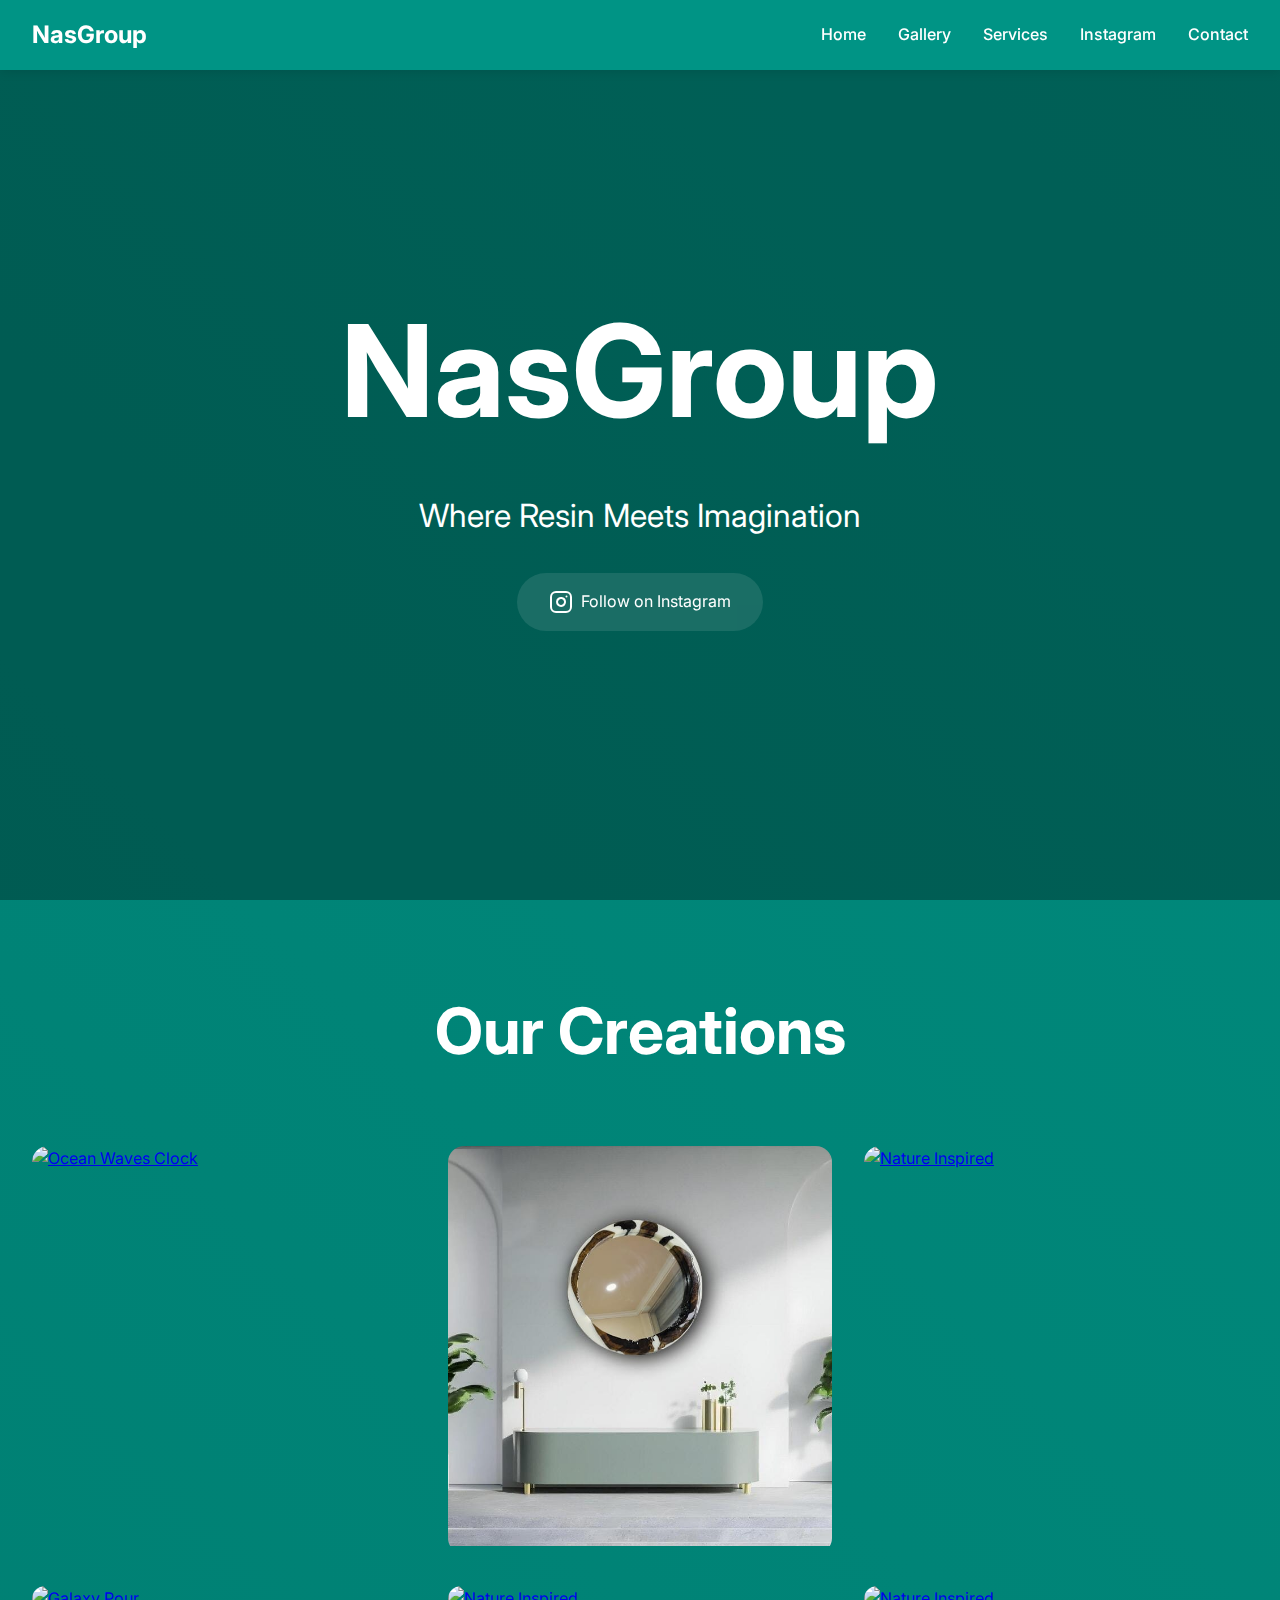
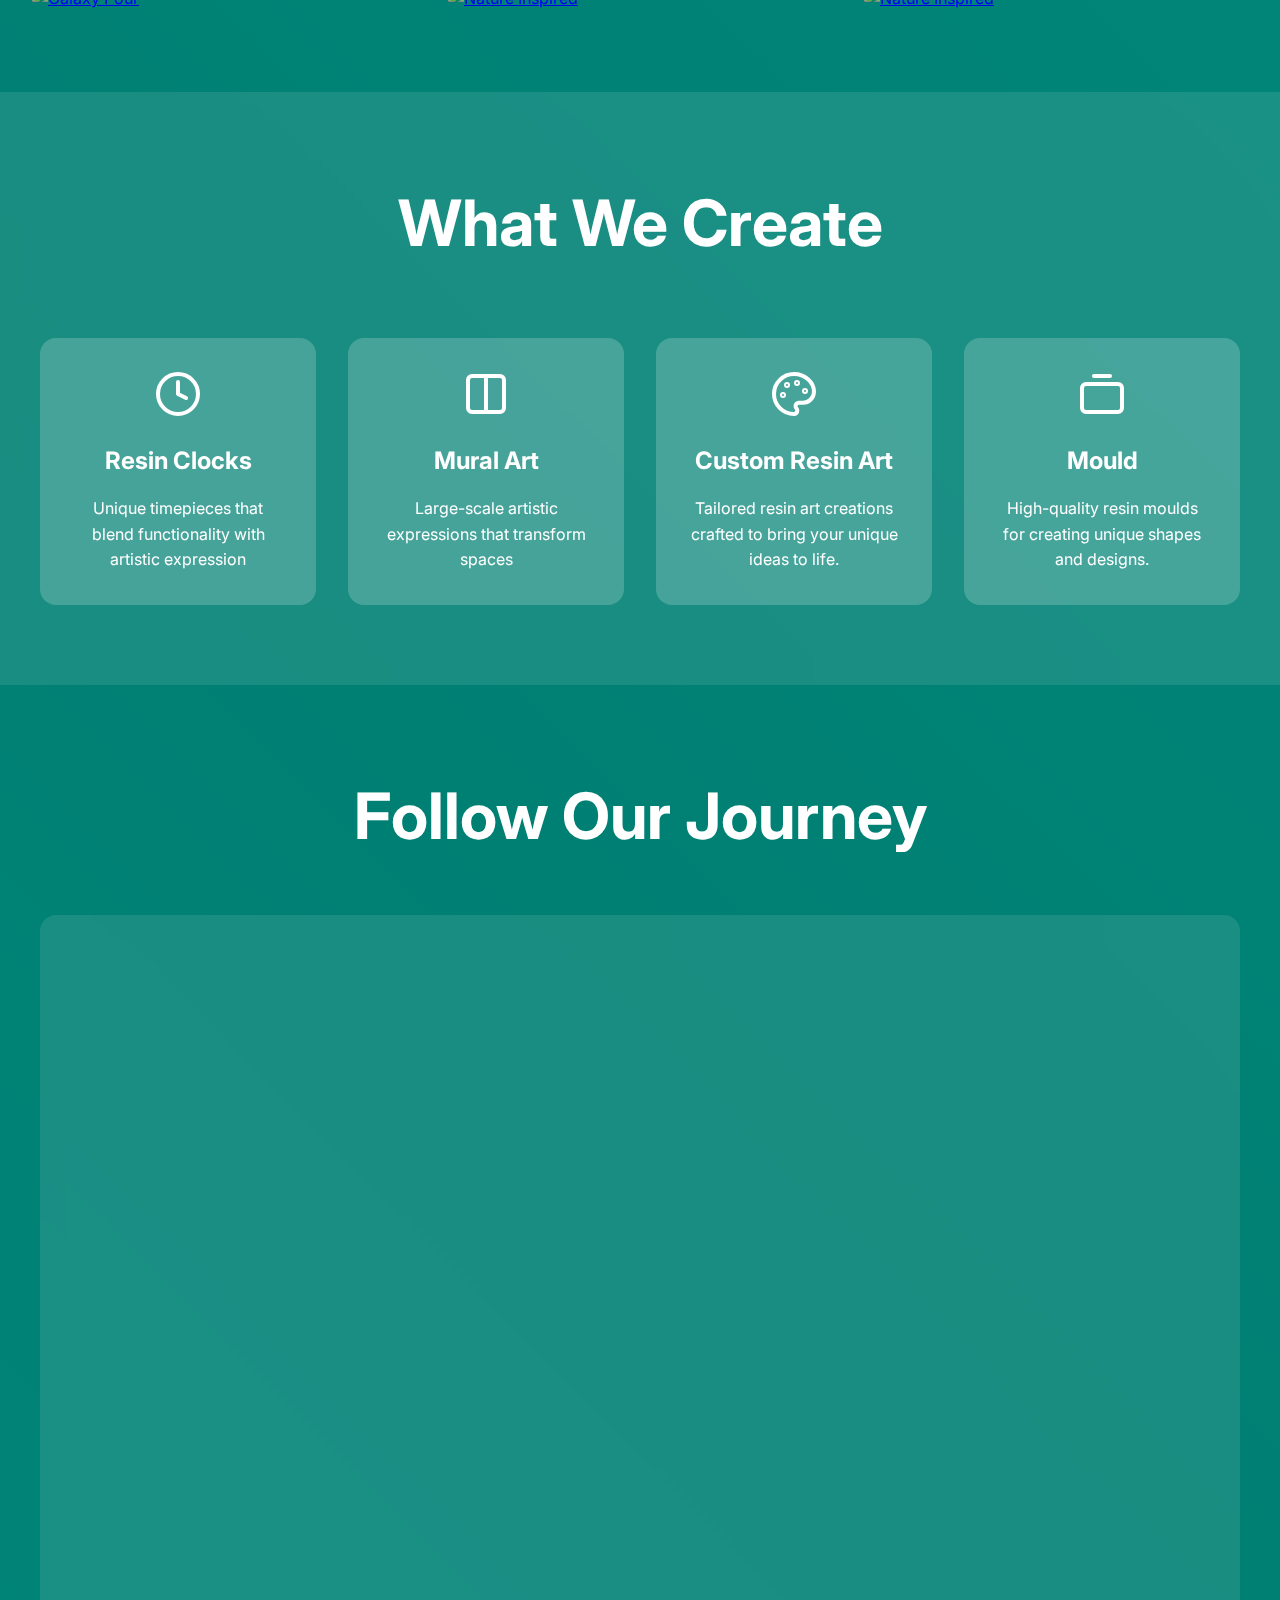
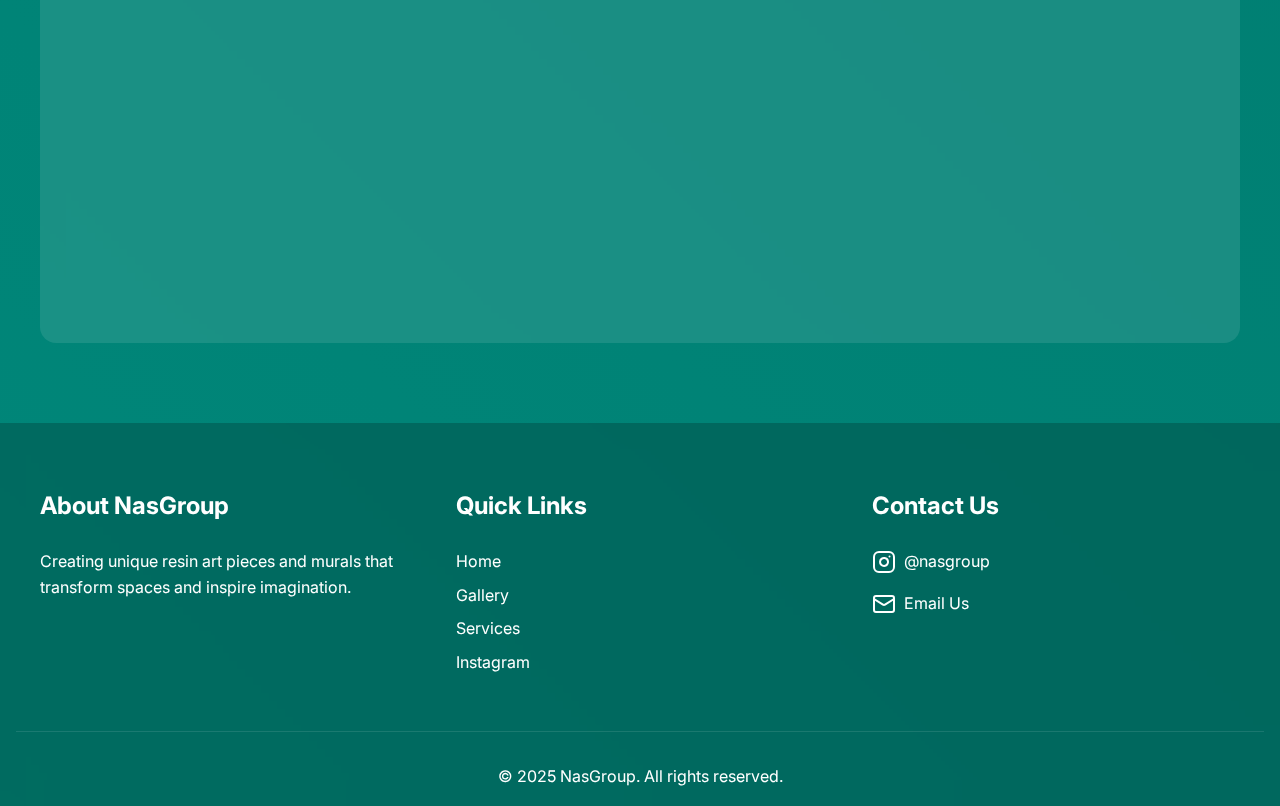
==== commit 7edee2f2: "Add files via upload" ====
--- a/index.html
+++ b/index.html
@@ -69,7 +69,7 @@
                     <rect x="2" y="7" width="20" height="14" rx="2" />
                     <path d="M16 3H8" />
                     </svg>
-                    <h3>Mold</h3>
+                    <h3>Mould</h3>
                     <p>High-quality resin moulds for creating unique shapes and designs.</p>
                 </div>
             </div>
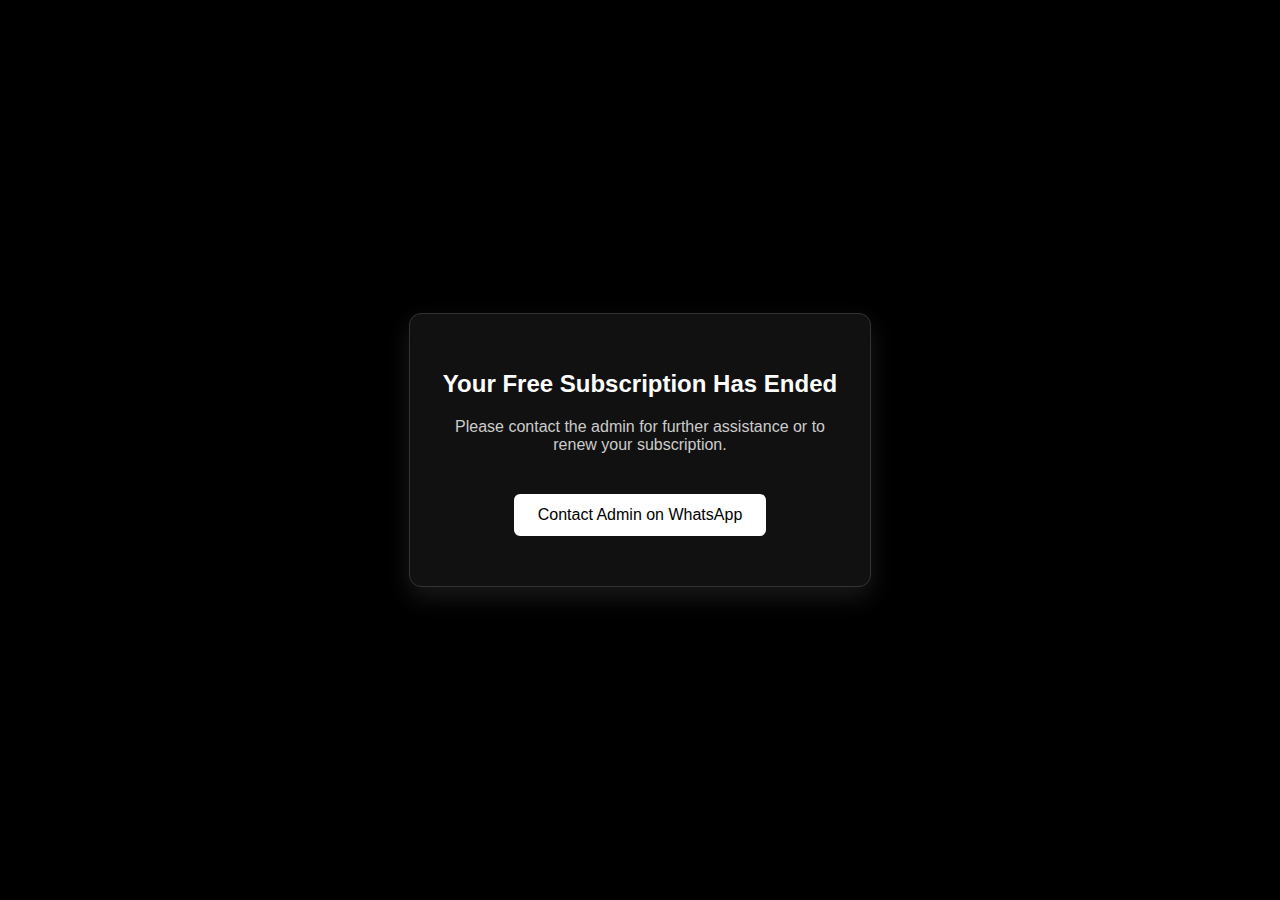
==== commit 1364da4e: "Add files via upload" ====
--- a/index.html
+++ b/index.html
@@ -1,130 +1,97 @@
 <!DOCTYPE html>
 <html lang="en">
 <head>
-    <meta charset="UTF-8">
-    <meta name="viewport" content="width=device-width, initial-scale=1.0">
-    <title>NasGroup - Resin Art & Murals</title>
-    <link href="https://fonts.googleapis.com/css2?family=Inter:wght@400;500;600;700&display=swap" rel="stylesheet">
-    <link rel="stylesheet" href="style.css">
+  <meta charset="UTF-8" />
+  <meta name="viewport" content="width=device-width, initial-scale=1.0"/>
+  <title>Subscription Ended</title>
+  <style>
+    body {
+      background-color: #000;
+      font-family: 'Inter', Arial, sans-serif;
+      display: flex;
+      justify-content: center;
+      align-items: center;
+      height: 100vh;
+      margin: 0;
+      color: #fff;
+    }
+
+    .container {
+      background-color: #111;
+      padding: 40px 30px;
+      border-radius: 12px;
+      box-shadow: 0 10px 25px rgba(255, 255, 255, 0.1);
+      text-align: center;
+      max-width: 400px;
+      width: 90%;
+      transition: transform 0.3s ease, box-shadow 0.3s ease;
+      border: 1px solid #333;
+    }
+
+    .container:hover {
+      transform: translateY(-5px);
+      box-shadow: 0 12px 30px rgba(255, 255, 255, 0.15);
+    }
+
+    h1 {
+      color: #fff;
+      font-size: 24px;
+      margin-bottom: 20px;
+    }
+
+    p {
+      color: #ccc;
+      font-size: 16px;
+      margin-bottom: 30px;
+    }
+
+    .button {
+      background-color: #fff;
+      color: #000;
+      text-decoration: none;
+      padding: 12px 24px;
+      border-radius: 6px;
+      font-weight: 500;
+      display: inline-block;
+      margin: 10px 5px;
+      transition: background-color 0.3s ease, color 0.3s ease, transform 0.3s ease;
+    }
+
+    .button:hover {
+      background-color: #000;
+      color: #fff;
+      transform: scale(1.05);
+      border: 1px solid #fff;
+    }
+
+    @media (max-width: 480px) {
+      .container {
+        padding: 30px 20px;
+      }
+
+      h1 {
+        font-size: 20px;
+      }
+
+      p {
+        font-size: 14px;
+      }
+    }
+  </style>
 </head>
 <body>
-    <div class="wrapper">
-        <!-- Header Navigation -->
-        <nav class="header">
-            <div class="nav-content">
-                <a href="#" class="logo">NasGroup</a>
-                <div class="nav-links">
-                    <a href="#home">Home</a>
-                    <a href="#gallery">Gallery</a>
-                    <a href="#services">Services</a>
-                    <a href="#instagram">Instagram</a>
-                    <a href="#contact">Contact</a>
-                </div>
-                <button class="mobile-menu-btn">
-                    <svg xmlns="http://www.w3.org/2000/svg" width="24" height="24" viewBox="0 0 24 24" fill="none" stroke="currentColor" stroke-width="2" stroke-linecap="round" stroke-linejoin="round"><line x1="4" x2="20" y1="12" y2="12"/><line x1="4" x2="20" y1="6" y2="6"/><line x1="4" x2="20" y1="18" y2="18"/></svg>
-                </button>
-            </div>
-        </nav>
+  <div class="container">
+    <h1>Your Free Subscription Has Ended</h1>
+    <p>Please contact the admin for further assistance or to renew your subscription.</p>
+    
+    <a 
+      href="https://wa.me/918113064544?text=I%20would%20like%20to%20renew%20my%20subscription%20for%20the%20page%20https%3A%2F%2Fnas-group.vercel.app%2F" 
+      class="button" 
+      target="_blank"
+    >
+      Contact Admin on WhatsApp
+    </a>
 
-        <!-- Hero Section -->
-        <header class="hero" id="home">
-            <div class="hero-content">
-                <h1 class="animate-float">NasGroup</h1>
-                <p class="animate-glow">Where Resin Meets Imagination</p>
-                <a href="https://instagram.com/nas_grp_" target="_blank" rel="noopener noreferrer" class="instagram-btn">
-                    <svg xmlns="http://www.w3.org/2000/svg" width="24" height="24" viewBox="0 0 24 24" fill="none" stroke="currentColor" stroke-width="2" stroke-linecap="round" stroke-linejoin="round"><rect width="20" height="20" x="2" y="2" rx="5" ry="5"/><path d="M16 11.37A4 4 0 1 1 12.63 8 4 4 0 0 1 16 11.37z"/><line x1="17.5" x2="17.51" y1="6.5" y2="6.5"/></svg>
-                    Follow on Instagram
-                </a>
-            </div>
-        </header>
-
-        <!-- Gallery Section -->
-        <section class="gallery" id="gallery">
-            <h2>Our Creations</h2>
-            <div class="gallery-grid" id="gallery-grid"></div>
-        </section>
-
-        <!-- Services Section -->
-        <section class="services" id="services">
-            <h2>What We Create</h2>
-            <div class="services-grid">
-                <div class="service-card animate-float">
-                    <svg xmlns="http://www.w3.org/2000/svg" width="48" height="48" viewBox="0 0 24 24" fill="none" stroke="currentColor" stroke-width="2" stroke-linecap="round" stroke-linejoin="round"><circle cx="12" cy="12" r="10"/><polyline points="12 6 12 12 16 14"/></svg>
-                    <h3>Resin Clocks</h3>
-                    <p>Unique timepieces that blend functionality with artistic expression</p>
-                </div>
-                <div class="service-card animate-float" style="animation-delay: 0.2s">
-                    <svg xmlns="http://www.w3.org/2000/svg" width="48" height="48" viewBox="0 0 24 24" fill="none" stroke="currentColor" stroke-width="2" stroke-linecap="round" stroke-linejoin="round"><path d="M12 3h7a2 2 0 0 1 2 2v14a2 2 0 0 1-2 2h-7m0-18H5a2 2 0 0 0-2 2v14a2 2 0 0 0 2 2h7m0-18v18"/></svg>
-                    <h3>Mural Art</h3>
-                    <p>Large-scale artistic expressions that transform spaces</p>
-                </div>
-                <div class="service-card animate-float" style="animation-delay: 0.4s">
-                    <svg xmlns="http://www.w3.org/2000/svg" width="48" height="48" viewBox="0 0 24 24" fill="none" stroke="currentColor" stroke-width="2" stroke-linecap="round" stroke-linejoin="round"><circle cx="13.5" cy="6.5" r=".5"/><circle cx="17.5" cy="10.5" r=".5"/><circle cx="8.5" cy="7.5" r=".5"/><circle cx="6.5" cy="12.5" r=".5"/><path d="M12 2C6.5 2 2 6.5 2 12s4.5 10 10 10c.926 0 1.648-.746 1.648-1.688 0-.437-.18-.835-.437-1.125-.29-.289-.438-.652-.438-1.125a1.64 1.64 0 0 1 1.668-1.668h1.996c3.051 0 5.555-2.503 5.555-5.554C21.965 6.012 17.461 2 12 2z"/></svg>
-                    <h3>Custom Resin Art</h3>
-                    <p>Tailored resin art creations crafted to bring your unique ideas to life.</p>
-                </div>
-                <div class="service-card animate-float" style="animation-delay: 0.4s">
-                    <svg xmlns="http://www.w3.org/2000/svg" width="48" height="48" viewBox="0 0 24 24" fill="none"
-                    stroke="currentColor" stroke-width="2" stroke-linecap="round" stroke-linejoin="round">
-                    <rect x="2" y="7" width="20" height="14" rx="2" />
-                    <path d="M16 3H8" />
-                    </svg>
-                    <h3>Mould</h3>
-                    <p>High-quality resin moulds for creating unique shapes and designs.</p>
-                </div>
-            </div>
-        </section>
-
-        <!-- Instagram Feed Section -->
-        <section class="instagram-feed" id="instagram">
-            <h2>Follow Our Journey</h2>
-            <div class="instagram-embed">
-                <iframe 
-                    src="https://www.instagram.com/nas_grp_/embed" 
-                    width="100%" 
-                    height="1020" 
-                    frameborder="0" 
-                    scrolling="no" 
-                    allowtransparency="true">
-                </iframe>
-            </div>
-        </section>
-
-        <!-- Contact Section -->
-        <footer id="contact">
-            <div class="footer-content">
-                <div class="footer-section" id="about">
-                    <h3>About NasGroup</h3>
-                    <p>Creating unique resin art pieces and murals that transform spaces and inspire imagination.</p>
-                </div>
-                <div class="footer-section">
-                    <h3>Quick Links</h3>
-                    <ul>
-                        <li><a href="#home">Home</a></li>
-                        <li><a href="#gallery">Gallery</a></li>
-                        <li><a href="#services">Services</a></li>
-                        <li><a href="#instagram">Instagram</a></li>
-                    </ul>
-                </div>
-                <div class="footer-section">
-                    <h3>Contact Us</h3>
-                    <div class="contact-links">
-                        <a href="https://instagram.com/nas_grp_" target="_blank" rel="noopener noreferrer">
-                            <svg xmlns="http://www.w3.org/2000/svg" width="24" height="24" viewBox="0 0 24 24" fill="none" stroke="currentColor" stroke-width="2" stroke-linecap="round" stroke-linejoin="round"><rect width="20" height="20" x="2" y="2" rx="5" ry="5"/><path d="M16 11.37A4 4 0 1 1 12.63 8 4 4 0 0 1 16 11.37z"/><line x1="17.5" x2="17.51" y1="6.5" y2="6.5"/></svg>
-                            @nasgroup
-                        </a>
-                        <a href="mailto:contact@nasgroup.com">
-                            <svg xmlns="http://www.w3.org/2000/svg" width="24" height="24" viewBox="0 0 24 24" fill="none" stroke="currentColor" stroke-width="2" stroke-linecap="round" stroke-linejoin="round"><rect width="20" height="16" x="2" y="4" rx="2"/><path d="m22 7-8.97 5.7a1.94 1.94 0 0 1-2.06 0L2 7"/></svg>
-                            Email Us
-                        </a>
-                    </div>
-                </div>
-            </div>
-            <div class="footer-bottom">
-                <p>&copy; 2025 NasGroup. All rights reserved.</p>
-            </div>
-        </footer>
-    </div>
-    <script src="script.js"></script>
+  </div>
 </body>
-</html>+</html>
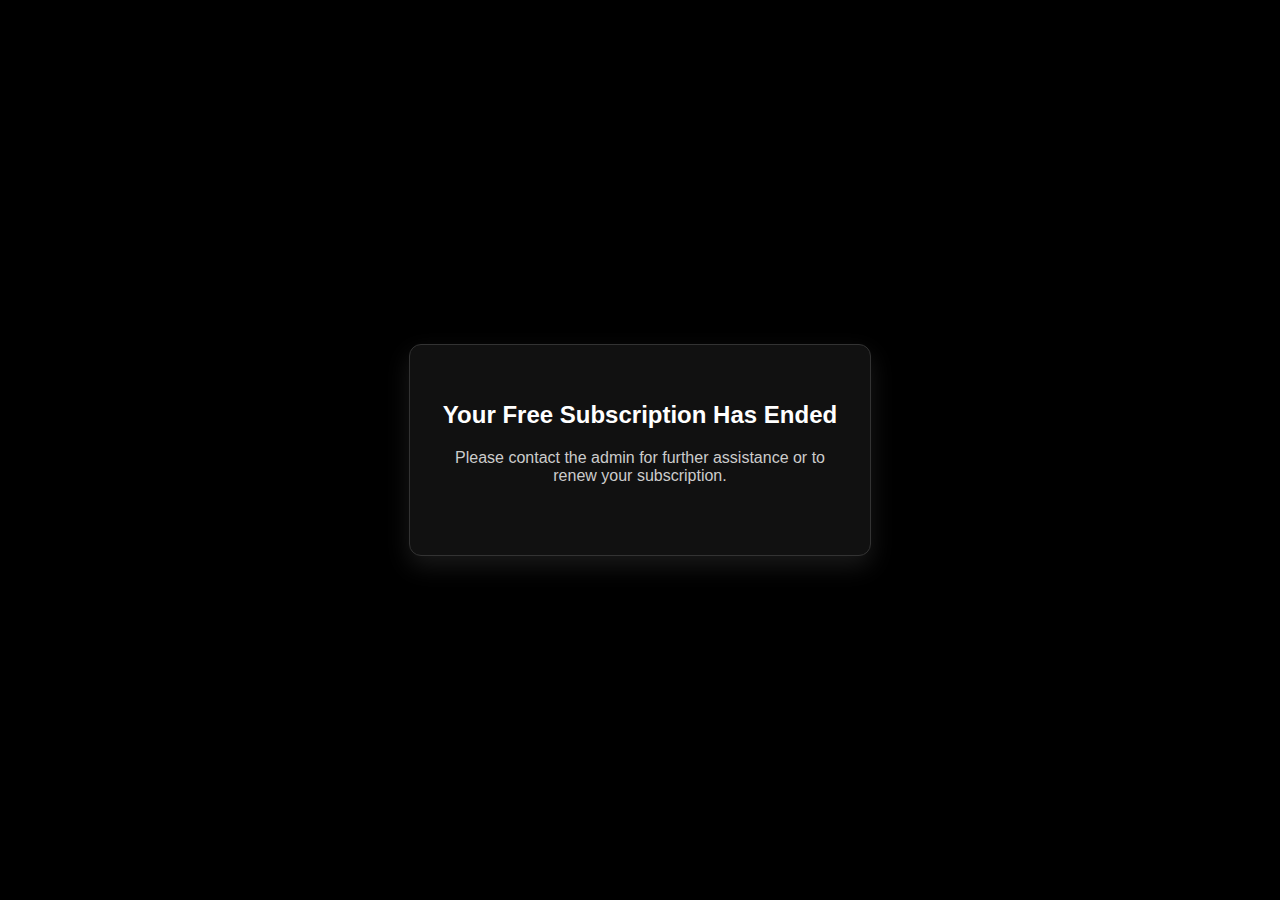
==== commit a294e4fd: "Add files via upload" ====
--- a/index.html
+++ b/index.html
@@ -83,14 +83,6 @@
   <div class="container">
     <h1>Your Free Subscription Has Ended</h1>
     <p>Please contact the admin for further assistance or to renew your subscription.</p>
-    
-    <a 
-      href="https://wa.me/918113064544?text=I%20would%20like%20to%20renew%20my%20subscription%20for%20the%20page%20https%3A%2F%2Fnas-group.vercel.app%2F" 
-      class="button" 
-      target="_blank"
-    >
-      Contact Admin on WhatsApp
-    </a>
 
   </div>
 </body>
